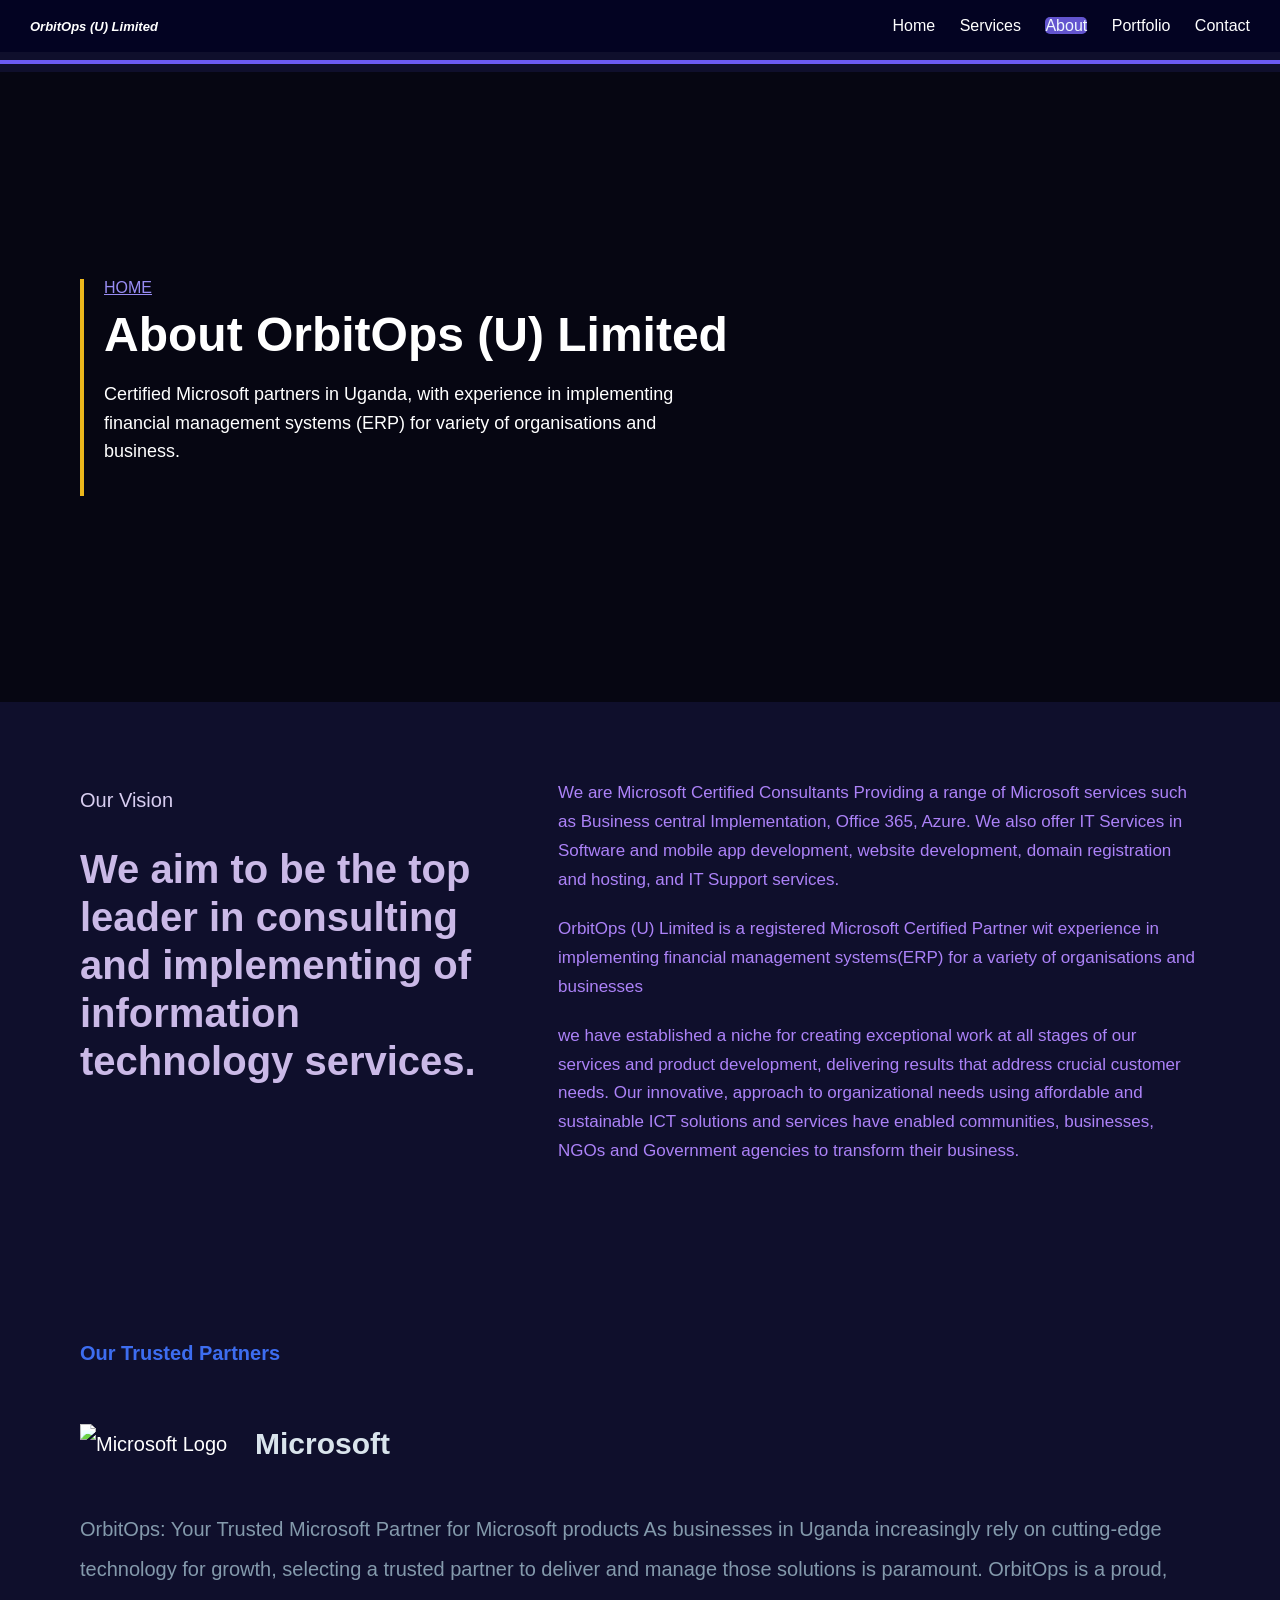
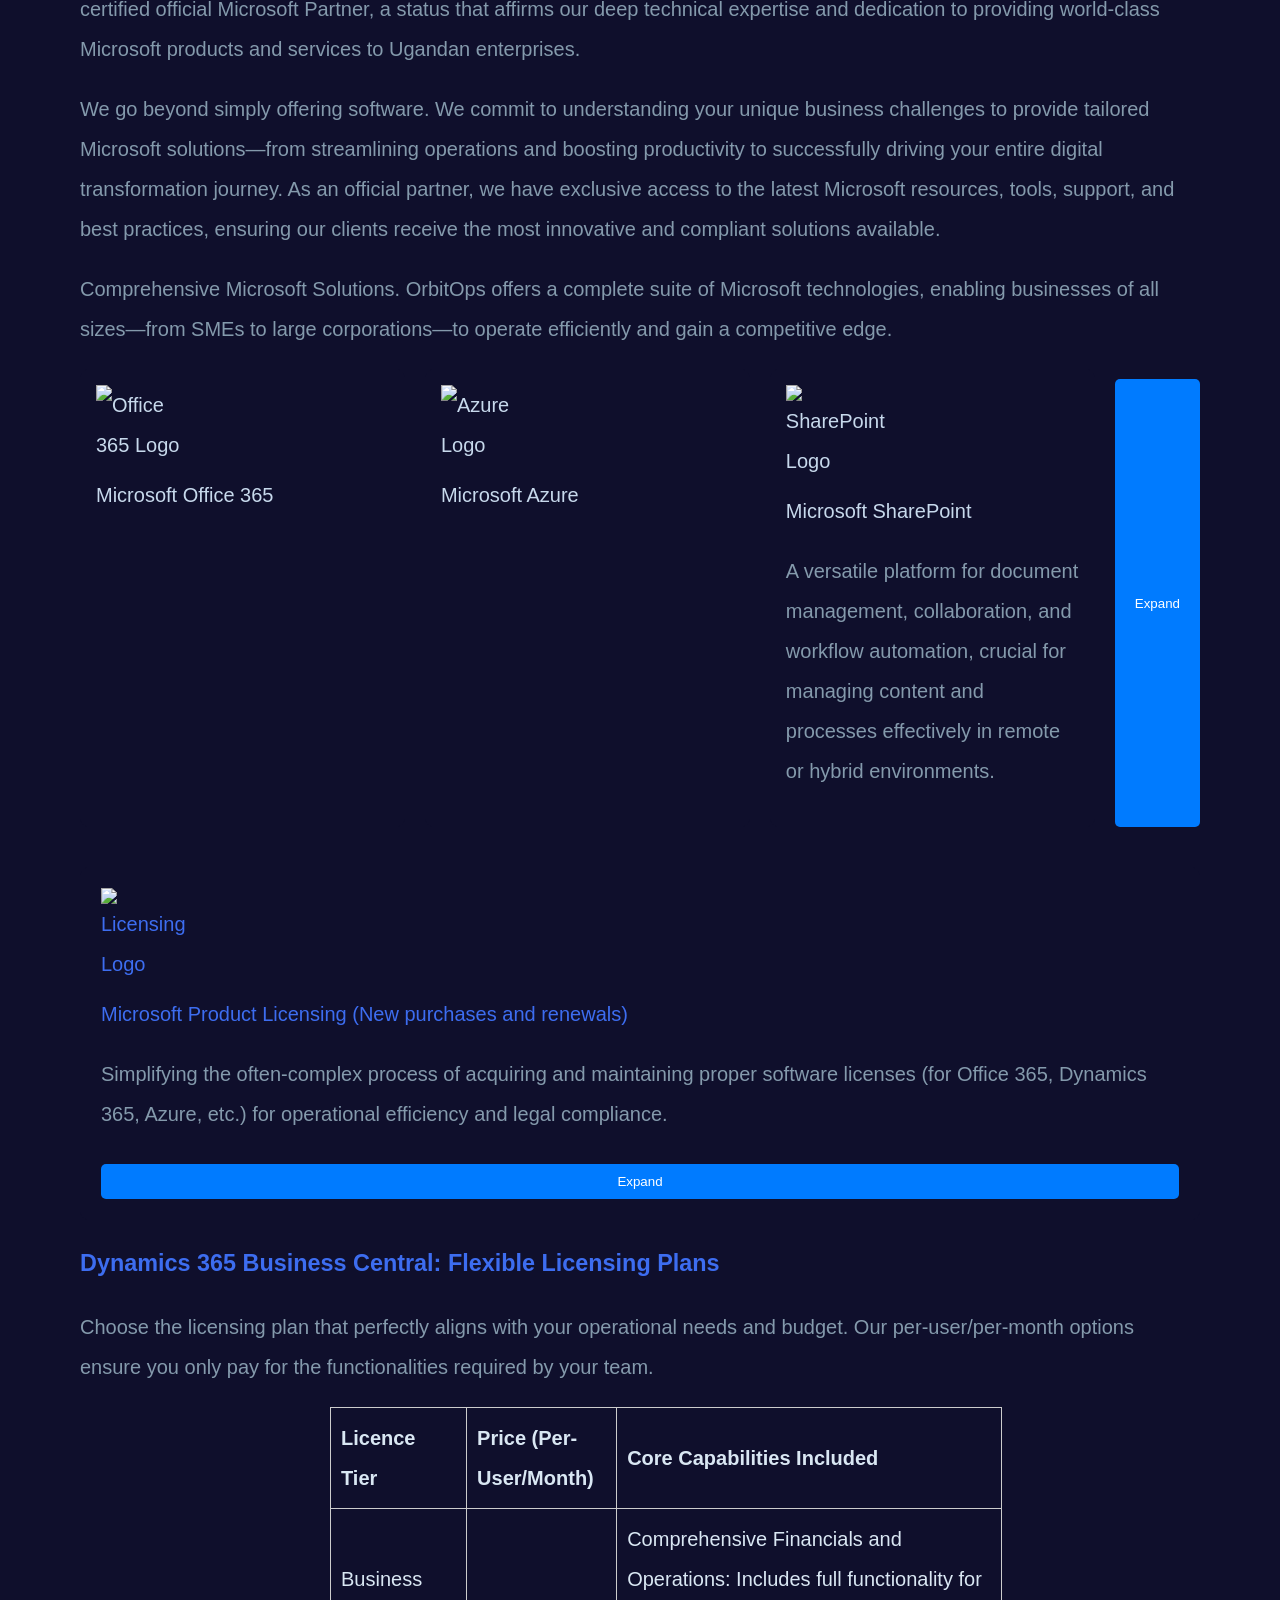
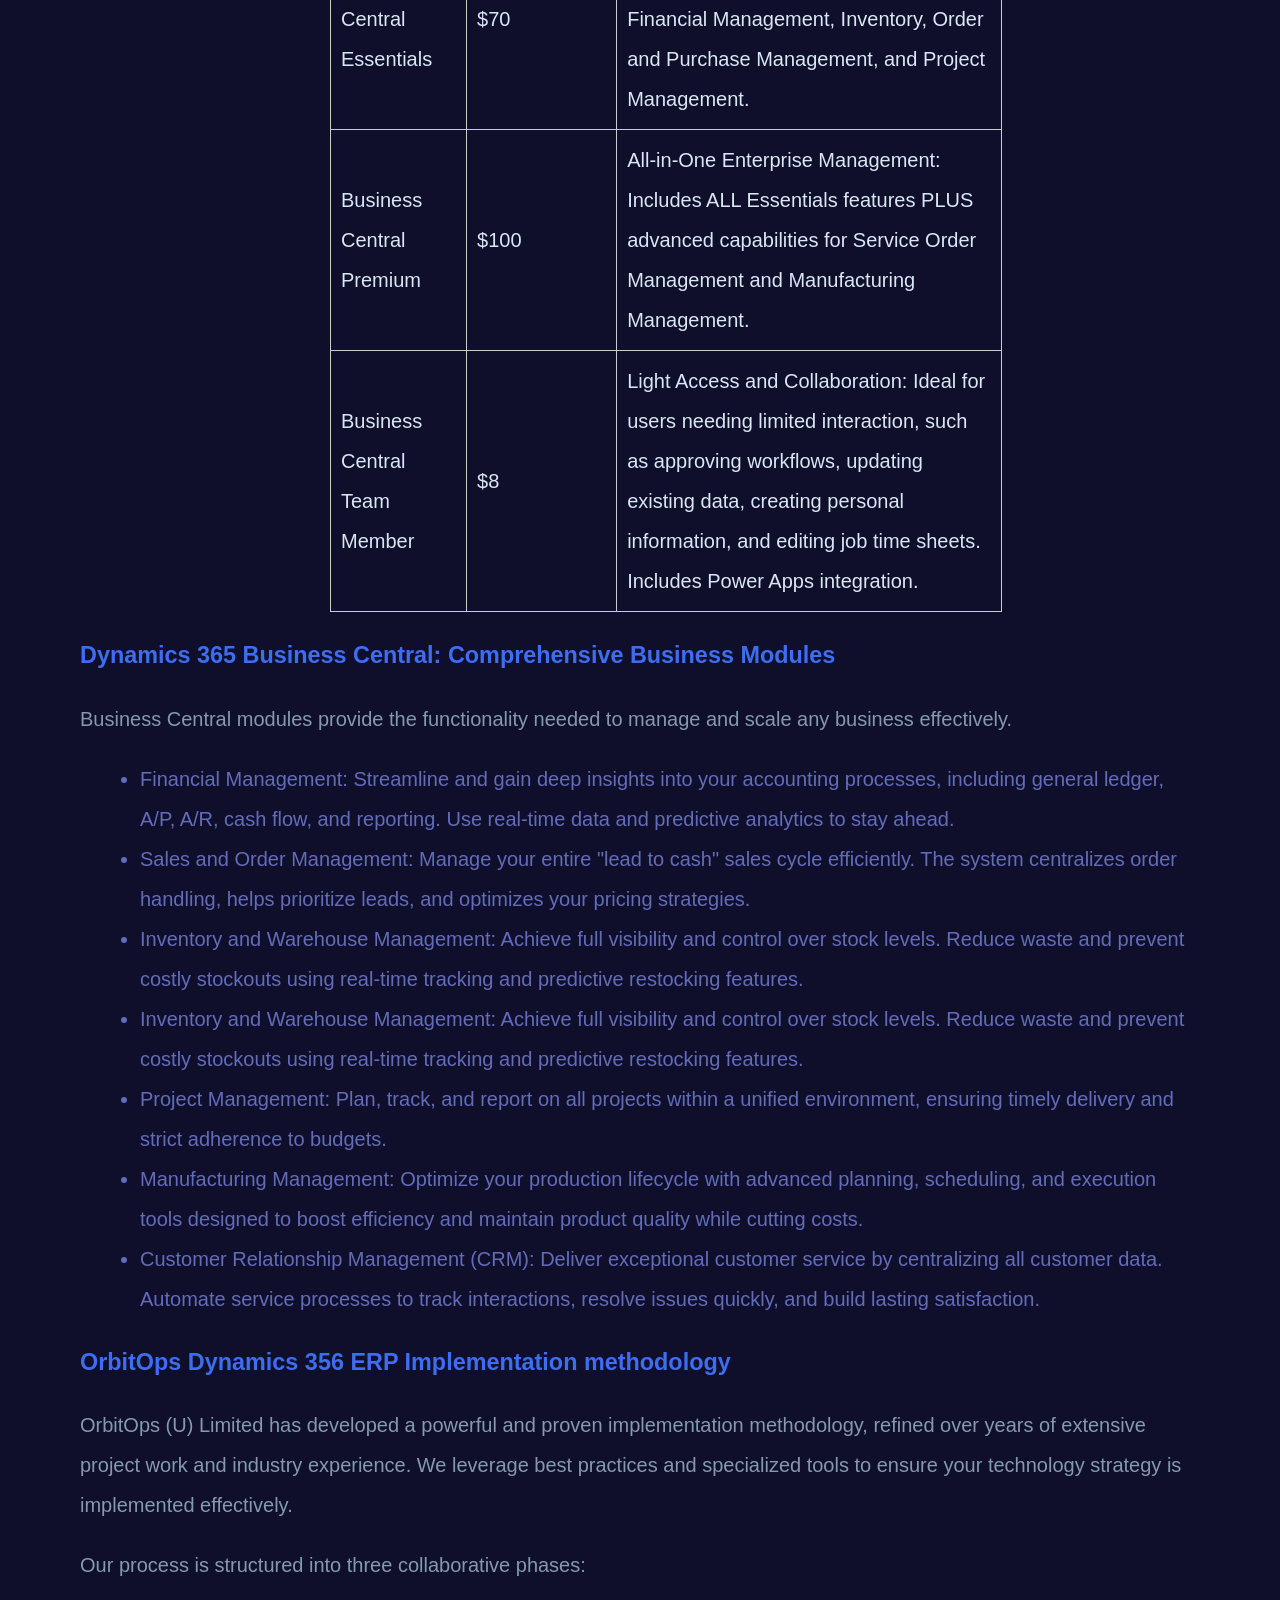
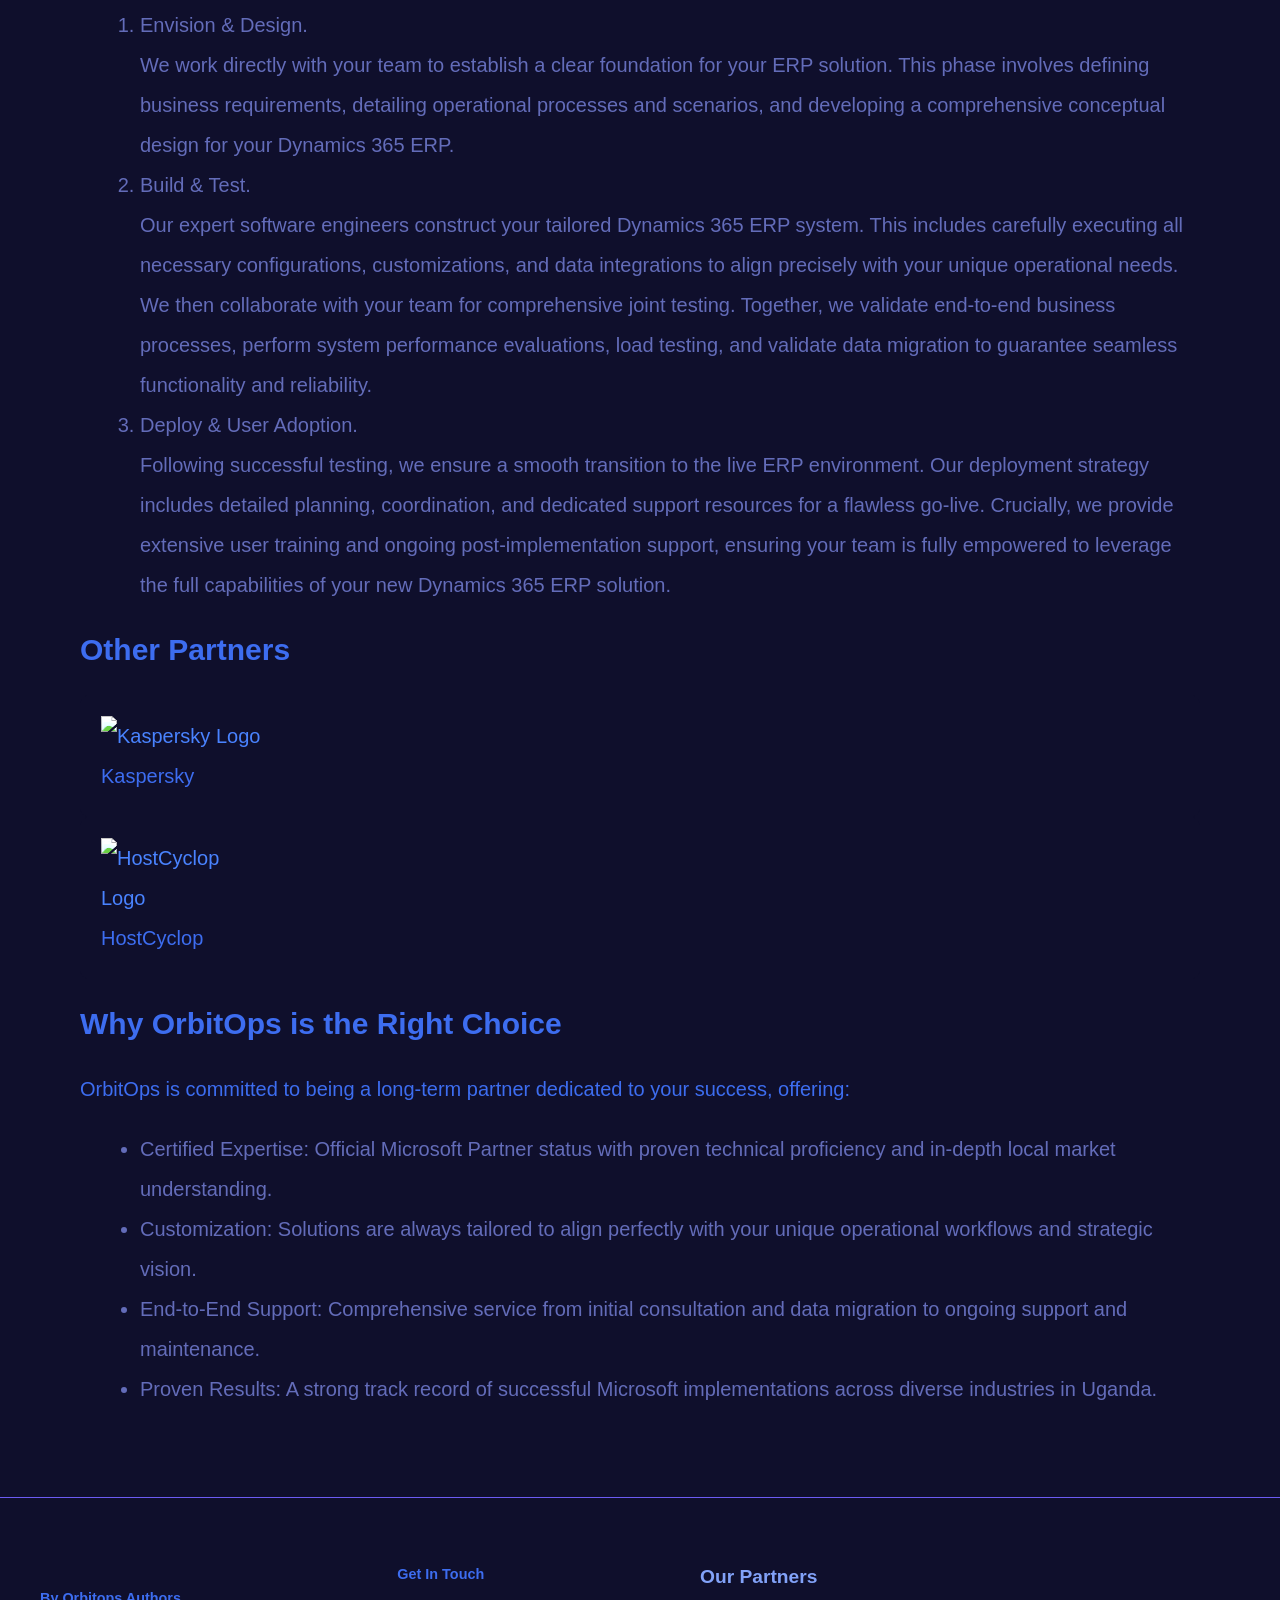
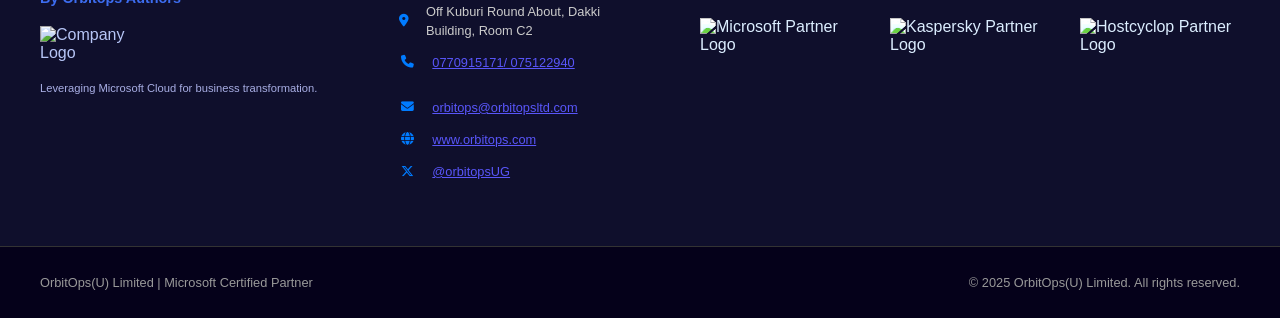
==== about.html @ ee674698 "Add files via upload" ====
<!DOCTYPE html>
<html lang="en">
<head>
    <meta charset="UTF-8">
    <meta name="viewpoint" content="width=device-width, initial-scale=1.0">
    <title>
        About
    </title>
    <link rel="stylesheet" href="style.css">
    <link rel="stylesheet" href="https://cdnjs.cloudflare.com/ajax/libs/font-awesome/6.5.1/css/all.min.css">
</head>
<body>
    <header class="main-header">
        <div class="header-left">
    <h1><i>OrbitOps (U) Limited</i>
        </div>
        <nav class="header-right">
            <a href="index.html">Home</a>
            <a href="services.html">Services</a>
            <a href="about.html" class="active">About</a>
            <a href="portfolio.html">Portfolio</a>
            <a href="contact.html">Contact</a>
        </nav>
    </h1>
    </header>
    <hr>
    <section class="hero-about">
    <div class="hero-content">
        <a href="index.html" class="about-link">HOME</a>
        <h1>About OrbitOps (U) Limited</h1>
        <p>
           Certified Microsoft partners in Uganda, with experience in implementing financial management systems (ERP) for variety of organisations and business.
        </p>
    </div>
</section>
<section class="vision-section">
    <div class="vision-left">
        <h4 class="small-title">Our Vision</h4>
        <h2 class="big-text">We aim to be the top leader in consulting and implementing of information technology services.</h2>
    </div>

    <div class="vision-right">
        <p>
            We are Microsoft Certified Consultants Providing a range of Microsoft services 
            such as Business central Implementation, Office 365, Azure. We also offer IT Services 
            in Software and mobile app development, website development, domain registration and hosting, 
            and IT Support services. 
        </p>
        <p>
             OrbitOps (U) Limited is a registered Microsoft Certified Partner wit experience in implementing 
             financial management systems(ERP) for a variety of organisations and businesses
        </p>

        <p>
            we have established a niche for creating exceptional work at all stages of our services and product
             development, delivering results that address crucial customer needs. Our innovative, approach to 
             organizational needs using affordable and sustainable ICT solutions and services have enabled 
             communities, businesses, NGOs and Government agencies to transform their business.
        </p>
    </div>
</section>

<main>
    <h4>Our Trusted Partners</h4>

  <section id="microsoft-partner">
    <div class="partner-header">
      <img src="images/partner.png" alt="Microsoft Logo" class="partner-logo">
      <h2>Microsoft</h2>
    </div>
    <p>OrbitOps: Your Trusted Microsoft Partner for Microsoft products
As businesses in Uganda increasingly rely on cutting-edge technology for growth, 
selecting a trusted partner to deliver and manage those solutions is paramount. OrbitOps is a proud, 
certified official Microsoft Partner, a status that affirms our deep technical expertise and dedication to 
providing world-class Microsoft products and services to Ugandan enterprises.
</p>
<p>We go beyond simply offering software. We commit to understanding your unique business challenges to provide 
    tailored Microsoft solutions—from streamlining operations and boosting productivity to successfully driving 
    your entire digital transformation journey. As an official partner, we have exclusive access to the latest Microsoft 
    resources, tools, support, and best practices, ensuring our clients receive the most innovative and compliant 
    solutions available.
</p>
    <p>Comprehensive Microsoft Solutions.
OrbitOps offers a complete suite of Microsoft technologies, enabling businesses of all sizes—from SMEs to 
large corporations—to operate efficiently and gain a competitive edge.
</p>

    <div class="child-partners">
      <div class="child-partner">
        <img src="images/ms365.jpg" alt="Office 365 Logo" class="child-logo">
        <div class="except"></div>
        Microsoft Office 365
      </div>
      <div class="child-partner">
        <img src="images/aazur.png" alt="Azure Logo" class="child-logo">
        Microsoft Azure
      </div>
      <div class="child-partner">
        <img src="images/ssp.jpg" alt="SharePoint Logo" class="child-logo">
        Microsoft SharePoint
        <p>A versatile platform for document management, collaboration, and workflow automation, crucial for 
            managing content and processes effectively in remote or hybrid environments.
</p>
</div>
<button class="toggle-details" aria-expanded="false">Expand</button>
<div class="full-details-hidden">
<ul>
    <li>OrbitOps' Expertise: We specialize in SharePoint Setup and Customization for robust intranets, 
        document libraries, and project management portals. We implement Document Management and Security with 
        proper version control and permission settings. We also develop Workflow Automation using Power Automate to streamline approvals and repetitive tasks.
</li>
<li>Core Advantages: Enhanced Collaboration, seamless Integration with Office 365, a customisable Intranet Portal for 
    company communications, and Robust Security features.
</li>
</ul>
</div>
      </div>
      <div class="child-partner">
        <img src="images/licen.webp" alt="Licensing Logo" class="child-logo">
        <div class="except">
        Microsoft Product Licensing (New purchases and renewals)
        <p>Simplifying the often-complex process of acquiring and maintaining proper software licenses 
            (for Office 365, Dynamics 365, Azure, etc.) for operational efficiency and legal compliance.
</p>
</div>
<button class="toggle-details" aria-expanded="false">Expand</button>
<div class="full-details-hidden">
<ul>
    <li>OrbitOps' Service: We guide New License Acquisition by recommending the most suitable, cost-effective models 
        (cloud, on-premises, or hybrid). We manage proactive License Renewals to ensure continuous access to updates 
        and support. Crucially, we provide Compliance Management to ensure your usage meets Microsoft's regulations, 
        reducing the risk of penalties.
</li>
<li>Core Advantages: Cost Efficiency through optimised licensing models, Guaranteed Access to the Latest Features, 
    and Flexible Licensing Options that scale with your business growth.
</li>
</ul>
      </div>
    </div>
    </div>

    <h3>Dynamics 365 Business Central: Flexible Licensing Plans</h3>
    <p>Choose the licensing plan that perfectly aligns with your operational needs and budget. 
        Our per-user/per-month options ensure you only pay for the functionalities required by your team.
</p>
    <table>
      <thead>
        <tr>
          <th>Licence Tier</th>
          <th>Price (Per-User/Month)</th>
          <th>Core Capabilities Included</th>
        </tr>
      </thead>
      <tbody>
        <tr>
          <td>Business Central Essentials</td>
          <td>$70</td>
          <td>Comprehensive Financials and Operations: Includes full functionality for Financial Management, 
            Inventory, Order and Purchase Management, and Project Management.
        </td>
        </tr>
        <tr>
          <td>Business Central Premium</td>
          <td>$100</td>
          <td>All-in-One Enterprise Management: Includes ALL Essentials features 
            PLUS advanced capabilities for Service Order Management and Manufacturing Management.
        </td>
        </tr>
        <tr>
          <td>Business Central Team Member</td>
          <td>$8</td>
          <td>Light Access and Collaboration: Ideal for users needing limited interaction, such as approving workflows, 
            updating existing data, creating personal information, and editing job time sheets. Includes Power Apps 
            integration.
        </td>
        </tr>
       
      </tbody>
    </table>

    <h3>Dynamics 365 Business Central: Comprehensive Business Modules</h3>
    <p>Business Central modules provide the functionality needed to manage and scale any business effectively.</p>
    <ul>
        <li>Financial Management: Streamline and gain deep insights into your accounting processes, 
            including general ledger, A/P, A/R, cash flow, and reporting. Use real-time data and predictive 
            analytics to stay ahead.
</li>
<li>Sales and Order Management: Manage your entire "lead to cash" sales cycle efficiently. 
    The system centralizes order handling, helps prioritize leads, and optimizes your pricing strategies.
</li>
<li>Inventory and Warehouse Management: Achieve full visibility and control over stock levels. Reduce waste 
    and prevent costly stockouts using real-time tracking and predictive restocking features.
</li>
<li>Inventory and Warehouse Management: Achieve full visibility and control over stock levels. Reduce waste and 
    prevent costly stockouts using real-time tracking and predictive restocking features.
</li>
<li>Project Management: Plan, track, and report on all projects within a unified environment, ensuring timely delivery 
    and strict adherence to budgets.
</li>
<li>Manufacturing Management: Optimize your production lifecycle with advanced planning, scheduling, and execution tools 
    designed to boost efficiency and maintain product quality while cutting costs.
</li>
<li>Customer Relationship Management (CRM): Deliver exceptional customer service by centralizing all customer data. 
    Automate service processes to track interactions, resolve issues quickly, and build lasting satisfaction.
</li>
    </ul>

    <h3>OrbitOps Dynamics 356 ERP Implementation methodology</h3>
    <p>OrbitOps (U) Limited has developed a powerful and proven implementation methodology, 
        refined over years of extensive project work and industry experience. We leverage best practices 
        and specialized tools to ensure your technology strategy is implemented effectively.
</p>
<p>Our process is structured into three collaborative phases:
</p>
    <ol>
        <li>Envision & Design.<br>
We work directly with your team to establish a clear foundation for your ERP solution. This phase involves defining business requirements, detailing operational processes and scenarios, and developing a comprehensive conceptual design for your Dynamics 365 ERP.
</li>
<li>Build & Test.<br>
Our expert software engineers construct your tailored Dynamics 365 ERP system. This includes carefully executing all necessary configurations, customizations, and data integrations to align precisely with your unique operational needs.
We then collaborate with your team for comprehensive joint testing. Together, we validate end-to-end business processes, perform system performance evaluations, load testing, and validate data migration to guarantee seamless functionality and reliability.
</li>
<li>Deploy & User Adoption.<br>
Following successful testing, we ensure a smooth transition to the live ERP environment. Our deployment strategy 
includes detailed planning, coordination, and dedicated support resources for a flawless go-live.
Crucially, we provide extensive user training and ongoing post-implementation support, ensuring your team is fully 
empowered to leverage the full capabilities of your new Dynamics 365 ERP solution.
</li>
    </ol>
  </section>

  <section id="other-partners">
    <h2>Other Partners</h2>
    <div class="child-partner">
      <img src="images/kasp.jpeg" alt="Kaspersky Logo" class="partner-logo">
      Kaspersky
    </div>
    <div class="child-partner">
      <img src="images/hostcyclop.png" alt="HostCyclop Logo" class="partner-logo">
      HostCyclop
    </div>
  </section>

  
  <section id="why-us">
    <h2>Why OrbitOps is the Right Choice</h2>
    <p>OrbitOps is committed to being a long-term partner dedicated to your success, offering:
</p>
    <ul>
        <li>Certified Expertise: Official Microsoft Partner status with proven technical proficiency and in-depth 
            local market understanding.
</li>
<li>Customization: Solutions are always tailored to align perfectly with your unique operational workflows and strategic 
    vision.
</li>
<li>End-to-End Support: Comprehensive service from initial consultation and data migration to ongoing support 
    and maintenance.
</li>
<li>Proven Results: A strong track record of successful Microsoft implementations across diverse industries in Uganda.
</li>
  </ul>
  </section>
</main>
<hr class="footer-hr">
<footer class="home-page-footer">
    <div class="footer-top-content">
        <div class="footer-col-group">
            <div class="footer-branding">
                <h5>By Orbitops Authors</h5>
                <div class="logo-placeholder">
                    <img src="images/nlogo.PNG" alt="Company Logo" class="footer-logo">
                </div>
                <p class="company-tagline">Leveraging Microsoft Cloud for business transformation.</p>
            </div>

            <div class="footer-contact-info">
                <h6>Get In Touch</h6>
                <p>
                    <i class="fas fa-map-marker-alt"></i>Off Kuburi Round About, Dakki Building, Room C2
                </p>
                <p>
                    <i class="fas fa-phone"></i> <a href="tel:+256">0770915171/ 075122940</a> </p>
                <p>
                <p>
                    <i class="fas fa-envelope"></i> <a href="mailto:info@yourcompany.com">orbitops@orbitopsltd.com</a>
                </p>
                <p>
                    <i class="fas fa-globe"></i> <a href="https://www.yourcompany.com">www.orbitops.com</a>
                </p>
                <p>
                    <i class="fab fa-x-twitter"></i> <a href="https://x.com/YourCompanyIT">@orbitopsUG</a>
                </p>
            </div>
        </div>
        
        <div class="footer-col-partners">
            <h6>Our Partners</h6>
            <div class="partner-logos">
                <img src="images/partner.png" alt="Microsoft Partner Logo" class="partner-logo">
                <img src="images/kasp.jpeg" alt="Kaspersky Partner Logo" class="partner-logo">
                <img src="images/hostcyclop.png" alt="Hostcyclop Partner Logo" class="partner-logo">
            </div>
        </div>

    </div>
    
    <div class="footer-bottom-bar">
        <p>OrbitOps(U) Limited | Microsoft Certified Partner</p>
        <p>&copy; 2025 OrbitOps(U) Limited. All rights reserved.</p>
    </div>
</footer>

     <script src="script.js"></script>
</body>
</html>
---- style.css ----
body {
  font-family: 'Poppins', sans-serif;
  margin: 0;
  background: #0f0f2c;
  color: #2e2d2d;
}

header {
  background: #030322;
  color: white;
  padding: 10px 30px;
  display: flex;
  justify-content: space-between;
  align-items: center;
}
h1 {
    font-size: small;
}

nav a {
  color: white;
  margin-left: 20px;
  text-decoration: none;
  font-weight: 200;
  font-size: medium;
  font-family: Arial, sans-serif;
}
nav a.active {
    background-color: #6355cf;
    color: aliceblue;
    border-radius: 5px;
}

hr {
    height: 4px;
    background-color: #6c5bf3;
    border: none;
}

nav a:hover {
    text-decoration: underline;

}
#hero {
    position: relative;
    background-image: url(images/buz5.jpg);
    background-size: cover;
    background-position: center;
    height: 80vh;
    display: flex;
    align-items: center;
    justify-content: left;
    color: white;
    padding-left: 80px;
}
#hero ::before {
    content: '';
    position: absolute;
    top: 0; left: 0;
    width: 100%; height: 100%;
    background: rgba(red, green, blue, alpha);
    z-index: 0;
}
.hero-content {
    position: relative;
    z-index: 1;
    max-width: 600px;
}
.hero-content h2 {
    font-size: 3em;
    margin-bottom: 20px;
}

.hero-content p {
    font-size: 1.2em;
    margin-bottom: 30px;
}
.hero-buttons {
    display: flex;
    gap: 15px;
    z-index: 2;
}
.btn-primary, .btn-secondary {
  text-decoration: none;
  padding: 10px 20px;
  background-color: #2b1ba1;
  color: whitesmoke;
  border-radius: 4px;
  font-weight: bold;
  white-space: nowrap;
  transition: 0.3s;
  border: none;
  cursor: pointer;
  position: relative;
  z-index: 2;
}

.btn-primary:hover,
.btn-secondary:hover {
  background-color: #6355cf;
}


.updates {
    color: rgb(181, 162, 231);
    padding: 30px 80px;
    display: flex;
    justify-content: space-between;
    align-items: center;
}
.update-content h3{
    font-size: 1.5em;
    margin-top: 0;
    margin-bottom: 5px;
    font-weight: 600;
}
.update-content p{
    font-size: 1em;
    opacity: 0.8;
    margin-bottom: 0;
}
.btn-services {
    text-decoration: none;
    padding: 10px 20px;
    background-color: #2b1ba1;
    color: whitesmoke;
    border-radius: 4px;
    font-weight: bold;
    white-space: nowrap;
    transition: 0.3s;
}
.btn-services:hover {
    background-color: #6355cf;

}
.features {
    background-color: #030322;
    padding: 60px 80px;
}
.features-header {
    max-width: 1200px;
    margin: 0 auto;
}
.features-label {
    color: #9d93ee;
    font-size: 2.0em;
    font-weight: 600;
    margin-bottom: 5px;
}
.section-heading {
    font-size: 1.5em;
    color: #9d93ee;
    margin-top: 0;
    margin-bottom: 40px;
}
.card-container-bc {
    display: flex;
    gap: 30px;
}
.bc-card {
    flex: 1;
    background-color: #8f82f1;
    border-radius: 8px;
    box-shadow: 0 4px 12px rgba(0, 0, 0, 0.08);
    overflow: hidden;
    text-align: left;
    display: flex;
    flex-direction: column;
}
.card-image-wrapper {
    max-height: 200px;
    overflow: hidden;
    border-top-left-radius: 8px;
    border-bottom-right-radius: 8px;
}
.card-image {
    width: 100%;
    object-fit: cover;
    transition: 0.3s;
    display: block;
}
.bc-card:hover .card-image {
    transform: scale(1.05);
}
.card-body {
    padding: 20px 25px;
    flex-grow: 1;
    display: flex;
    flex-direction: column;

}
.card-body p {
    color: #030322;
    font-size: 0.8em;
    line-height: 1.5;
    flex-grow: 1;
    align-items: flex-start;
}
.bc-link {
    color: #3f0b92;
    text-decoration: none;
    font-weight: bold;
    margin-top: 15px;
    display: flex;
    align-items: center;
    transform: scale(1.05);
}

.arrow-icon {
    color: #3f0b92;
    font-size: 0.9em;
    margin-right: 5px;
    transform: scale(1.05);
}
.section-divider {
    border: none;
    border-top: 1px solid #5e6af7;
    max-width: 1200px;
    margin: 60px auto; 
    height: auto;
}
.services-and-banner {
    background-color: none;
    padding: 60px 40px; 
    max-width: 1200px;
    margin: 0 auto;
    display: flex;
    align-items: flex-start; 
    gap: 30px; 
    flex: 2;
}
.servban-content {
    flex: 3; 
    color: #83b7f3; 
}
.servban-heading {
    font-size: 2.5em;
    color: #c2daf3; 
    margin-top: 0;
    margin-bottom: 20px;
    text-align: left;
}
.servban-intro {
    font-size: 1.1em;
    line-height: 1.6;
    margin-bottom: 30px;
}
.servban-list {
    list-style: none;
    padding: 0;
    margin: 0;
}
.servban-list li {
    font-size: 1.05em;
    line-height: 1.8;
    margin-bottom: 15px;
    display: flex; 
    align-items: flex-start;
    color: #c4dbf5;
}
.servban-icon {
    font-size: 0.5em;
    color: #4aacee; 
    margin-right: 15px; 
    flex-shrink: 0; 
}
.servban-list strong {
    color: #d5dfe9; 
}
.servban-banner {
    flex: 2; 
    display: flex;
    justify-content: left;
    align-items: center;
    padding-top: 170px;
}

.servban-banner .banner-image {
    max-width: 100%;
    height: auto; 
    display: block;
}
.feature-grid-section {
    padding: 80px 40px; 
    text-align: center; 
}
.feature-grid-container {
    max-width: 1200px;
    margin: 0 auto;
}
.grid-heading {
    font-size: 2.5em;
    color: #93c3f7;
    margin-bottom: 10px;
}
.grid-subheading {
    font-size: 1.2em;
    color: #6c757d;
    margin-bottom: 50px;
}
.feature-grid-container {
    display: grid;
    grid-template-columns: 1fr 1fr;
    gap: 50px; 
    align-items: start; 
}
.feature-item {
    padding: 30px;
    border-radius: 8px;
    transition: transform 0.3s, box-shadow 0.3s;
    text-align: left; 
}
.feature-item:hover {
    transform: translateY(-5px); 
    box-shadow: 0 10px 20px rgba(0, 0, 0, 0.1); 
}
.grid-icon {
    font-size: 2.5em; 
    color: #007bff;
    margin-bottom: 15px;
    display: block;
    width: 100%; 
}
.feature-item .title {
    font-size: 1.2em;
    color: #9fc9f7;
    margin-top: 0;
    margin-bottom: 10px;
}

.feature-item p {
    color: #687c91;
    font-size: 1em;
    line-height: 1.5;
}
.footer-hr {
    height: 1px;
}
.home-page-footer {
    color: #b7c6f7; 
}
.footer-top-content {
    max-width: 1200px; 
    margin: 0 auto; 
    padding: 60px 40px; 
    display: flex; 
    justify-content: space-between; 
    align-items: flex-start;
    gap: 80px;
}
.footer-col-group {
    flex: 3;
    display: flex; 
    align-items: flex-start; 
    gap: 80px; 
}
.footer-logo {
    max-width: 100px;
    height: auto; 
    display: block;
    margin-bottom: 20px;
}

.footer-branding h5 {
    font-size: 0.9em; 
    color: #3d6df0; 
    margin-bottom: 20px;
}
.company-tagline {
    font-size: 0.7em;
    color: #a8aee4;
    margin-top: 10px;
}
.footer-contact-info {
    flex: 2;
    padding: 0;
}
.footer-contact-info h6 {
    color: #3d6df0;
    margin-bottom: 20px;
    font-size: 0.9em;
    margin-top: 0px;
}
.footer-contact-info p {
    display: flex; 
    align-items: center; 
    font-size: 0.8em;
    line-height: 1.5;
    color: #ccc;
    margin-bottom: 5px;
}
.footer-contact-info a {
    color: #5956fa;
    text-decoration: underline; 
    transition: color 0.3s;
}
.footer-contact-info a:hover {
    color: #78dcf5; 
}
.footer-contact-info i {
    margin-right: 15px; 
    color: #007bff; 
    width: 20px; 
    text-align: center;
}
.footer-col-partners {
    flex: 2;
    padding-left: 0px;
}
.footer-col-partners h6 {
    color: rgb(130, 162, 248); 
    font-size: 1.2em;
    margin-top: 0;
    margin-bottom: 30px;
}
.partner-logos {
    display: flex; 
    gap: 30px; 
    align-items: center;
}
.partner-logo {
    height: 50px;
    width: auto;
    filter: brightness(1.2); 
}
.footer-bottom-bar {
    border-top: 1px solid #333;
    background-color: #05011a; 
    padding: 15px 40px;
    font-size: 0.8em;
    color: #999;
    display: flex; 
    justify-content: space-between;
    max-width: 1200px;
    margin: 0 auto;
}
.services-section {
    display: flex;
    align-items: left;
    justify-content: center;
    gap: 200px;
    padding: 60px 40px;

}
.services-orbit {
  font-family: "Poppins", sans-serif;
  display: flex;
  justify-content: center;
  align-items: center;
  height: 100vh;
  position: relative;
  width: 400px;
  height: 400px;
}
.orbit-center {
  position: absolute;
  top: 50%;
  left: 50%;
  transform: translate(-50%, -50%);
  text-align: center;
  z-index: 10;
  padding: 40px 40px;

}

.orbit-container {
  width: 100%;
  height: 100%;
  position: absolute;
  border-radius: 50%;
  animation: rotate 5s linear;
  }

.orbit-item {
  position: absolute;
  top: 50%;
  left: 50%;
  transform-origin: 0 -160px;
  text-align: center;
}

.orbit-item i {
  font-size: 40px;
  color: #0078d7;
}

.orbit-item span {
  display: block;
  font-size: 9px;
  margin-top: 6px;
  color: #b7d6fa;
}

.orbit-item:nth-child(1) { transform: rotate(0deg) translateX(160px) rotate(0deg); }
.orbit-item:nth-child(2) { transform: rotate(45deg) translateX(160px) rotate(-45deg); }
.orbit-item:nth-child(3) { transform: rotate(90deg) translateX(160px) rotate(-90deg); }
.orbit-item:nth-child(4) { transform: rotate(135deg) translateX(160px) rotate(-135deg); }
.orbit-item:nth-child(5) { transform: rotate(180deg) translateX(160px) rotate(-180deg); }
.orbit-item:nth-child(6) { transform: rotate(225deg) translateX(160px) rotate(-225deg); }
.orbit-item:nth-child(7) { transform: rotate(270deg) translateX(160px) rotate(-270deg); }
.orbit-item:nth-child(8) { transform: rotate(315deg) translateX(160px) rotate(-315deg); }

@keyframes rotate {
  from { transform: rotate(0deg); }
  to { transform: rotate(360deg); }
}

.orbit-container.paused {
  animation-play-state: paused;
}
.services-hello {
    flex: 1;
    max-width: 450px;
    padding-right: 0px;
}
.services-hello h2 {
    font-size: 30px;
    margin-bottom: 18px;
    color: #138cf0;
}
.services-hello p {
    margin-bottom: 18px;
    line-height: 30px;
    font-size: 15px;
    color: #81bae9;
}
.services-hello p strong {
    margin-bottom: 20px;
    font-size: 40px;
    color: #3f22c0;
    text-align: center;
}
html {
  scroll-behavior: smooth;
}
.services-grid-container {
  width: 100%;
  max-width: 1200px; 
  margin: 0 auto;
  padding: 20px;
}

.grid-content {
  text-align: left;
  margin-bottom: 50px;
  color: #675d8a;
}

.service-grid {
  display: flex;
  flex-direction: column;
  gap: 50px; 
}
.service-box-right,
.service-box-left {
  max-width: 600px;
  background-color: none; 
  color: #bbabf8;
  padding: 60px;
  border-radius: 10px;
  box-shadow: 0 4px 15px rgba(0, 0, 0, 0.5);
  font-size: 14px;
  font-weight: 100;
  padding-bottom: 50px;
}

.except {
  text-align: left;
}

.service-box-right i,
.service-box-left i {
  font-size: 2.8em;
  color: #007bff; 
  margin-bottom: 10px;
}

.servmage img {
  max-width: 100%;
  height: auto;
  border-radius: 5px;
  margin-bottom: 15px;
}

.except h3 {
  margin-top: 0;
  color: rgb(108, 52, 250);
}
.service-box-right {
  margin-left: auto; 
  margin-right: 0; 
  max-width: 600px; 
  transform: rotate(-4deg); 
  transition: transform 0.3s ease-in-out, box-shadow 0.3s ease-in-out;
}

.service-box-left {
  margin-right: auto;
  margin-left: 0;
  max-width: 600px;
  transform: rotate(2deg); 
  transition: transform 0.3s ease-in-out, box-shadow 0.3s ease-in-out;
}

.full-details-hidden {
  max-height: 0;
  overflow: hidden;
  opacity: 0;
  transition: max-height 0.5s ease-in-out, opacity 0.3s ease-in-out;
}

.full-details-hidden.visible {
  max-height: 2000px; 
  opacity: 1;
  padding-top: 15px; 
}

.toggle-details {
  background: #007bff;
  color: white;
  border: none;
  padding: 10px 20px;
  border-radius: 5px;
  cursor: pointer;
  margin-top: 10px;
  float: left; 
}
.except:after {
  content: "";
  display: table;
  clear: both;
}
.service-box-right:hover,
.service-box-left:hover {
  transform: rotate(0deg) scale(1.02); 
  box-shadow: 0 8px 20px rgba(0, 0, 0, 0.7); 
}
.solutions-section {
  display: flex;
  align-items: flex-start;
  gap: 40px;
  padding: 50px;
  background: none;
  color: #cac3f1;
}

.solutions-heading {
  width: 20%; 
}

.solutions-heading h2 {
  font-size: 2.0rem;
  font-weight: 700;
  margin: 0;
  color: #5292c7;
}

.services-loop {
  width: 80%;
  display: flex;
  flex-direction: column;
  gap: 10px;
  padding: 40px 20px;
  border-radius: 80px;
  background: linear-gradient(145deg, #1a1a3a, #1a1a3a);
  position: relative;
  overflow: hidden;
}

.services-loop::before,
.services-loop::after {
  content: "";
  position: absolute;
  width: 100%;
  height: 120px;
  background: linear-gradient(to bottom, #22467e, transparent);
  border-radius: 80px;
}

.services-loop::before {
  top: -50px;
}

.services-loop::after {
  bottom: -50px;
  transform: rotate(180deg);
}

.service {
  padding: 20px;
  border-radius: 10px;
  background: none;
  text-align: center;
  font-weight: 600;
}
.hero-about {
    position: relative;
    width: 100%;
    height: 70vh;
    background: url('images/part.png') no-repeat center center/cover;
    display: flex;
    align-items: center;
    color: #fff;
}

.hero-about::before {
    content: "";
    position: absolute;
    top: 0;
    left: 0;
    width: 100%;
    height: 100%;
    background: rgba(0,0,0,0.6);
}

.hero-content {
    position: relative;
    max-width: 700px;
    margin-left: 80px;
    padding-left: 20px;
    border-left: 4px solid #ebb71b; 
}


.about-link {
    font-size: 16px;
    text-transform: uppercase;
    opacity: 2.0;
    color: #988cf3;
}

.hero-content h1 {
    font-size: 48px;
    font-weight: 700;
    margin: 10px 0;
}

.hero-content p {
    font-size: 18px;
    line-height: 1.6;
    max-width: 600px;
}
.vision-section {
    display: flex;
    gap: 50px;
    padding: 60px 80px;
    align-items: flex-start;
}

.vision-left {
    width: 40%;
}

.small-title {
    font-size: 20px;
    font-weight: 500;
    margin-bottom: 10px;
    color: #d8cef1;
}

.big-text {
    font-size: 40px;
    line-height: 1.2;
    font-weight: 700;
    color: #cab9e7; /* red like Makerere */
}

.vision-right {
    width: 60%;
}

.vision-right p {
    font-size: 17px;
    line-height: 1.7;
    color: #ac82f8;
    margin-bottom: 20px;
}
main {
  padding: 60px 80px;

  line-height: 2.0em;
}
main, h4 {
    text-align: left;
    font-size: 20px;
    color: #3d6df0;
}

.child-partners {
  display: flex;
  flex-wrap: wrap;
  gap: 20px;
  margin: 20px 0;
}
#microsoft-partner p {
    color: #849aac;
}

.child-partners .child-partner {
  flex: 1 1 200px;
  padding: 15px;
  border: 1px solid #0f0f2c;
  border-radius: 8px;
  background-color: #0f0f2c;
  text-align: left;
  color: #c7d9ec;
}
.child-partners .child-partner p, li {
    color: #636cb9;
}

table {
  width: 60%;
  border-collapse: collapse;
  margin: 20px 250px;
  align-items: right;
}

table, th, td {
  border: 1px solid #ccc;
}

th, td {
  padding: 10px;
  text-align: left;
  color: #d9e7f3;
}

ul, ol {
  margin-left: 20px;
}
.partner-header {
  display: flex;
  align-items: center;
  gap: 15px;
  color: #d9e4ec;
}

.partner-logo {
  width: 160px; 
  height: auto;
}

.child-partners {
  display: flex;
  flex-wrap: wrap;
  gap: 20px;
  
}

.child-partner {
  flex: 1 1 200px;
  padding: 20px;
  border: 1px solid #0f0f2c;
  border-radius: 8px;
  background-color: #0f0f2c;
  display: flex;
  flex-direction: column;
  align-items: left;
  text-align: left;
}

.child-logo {
  width: 100px;
  height: auto;
  margin-bottom: 10px;
}
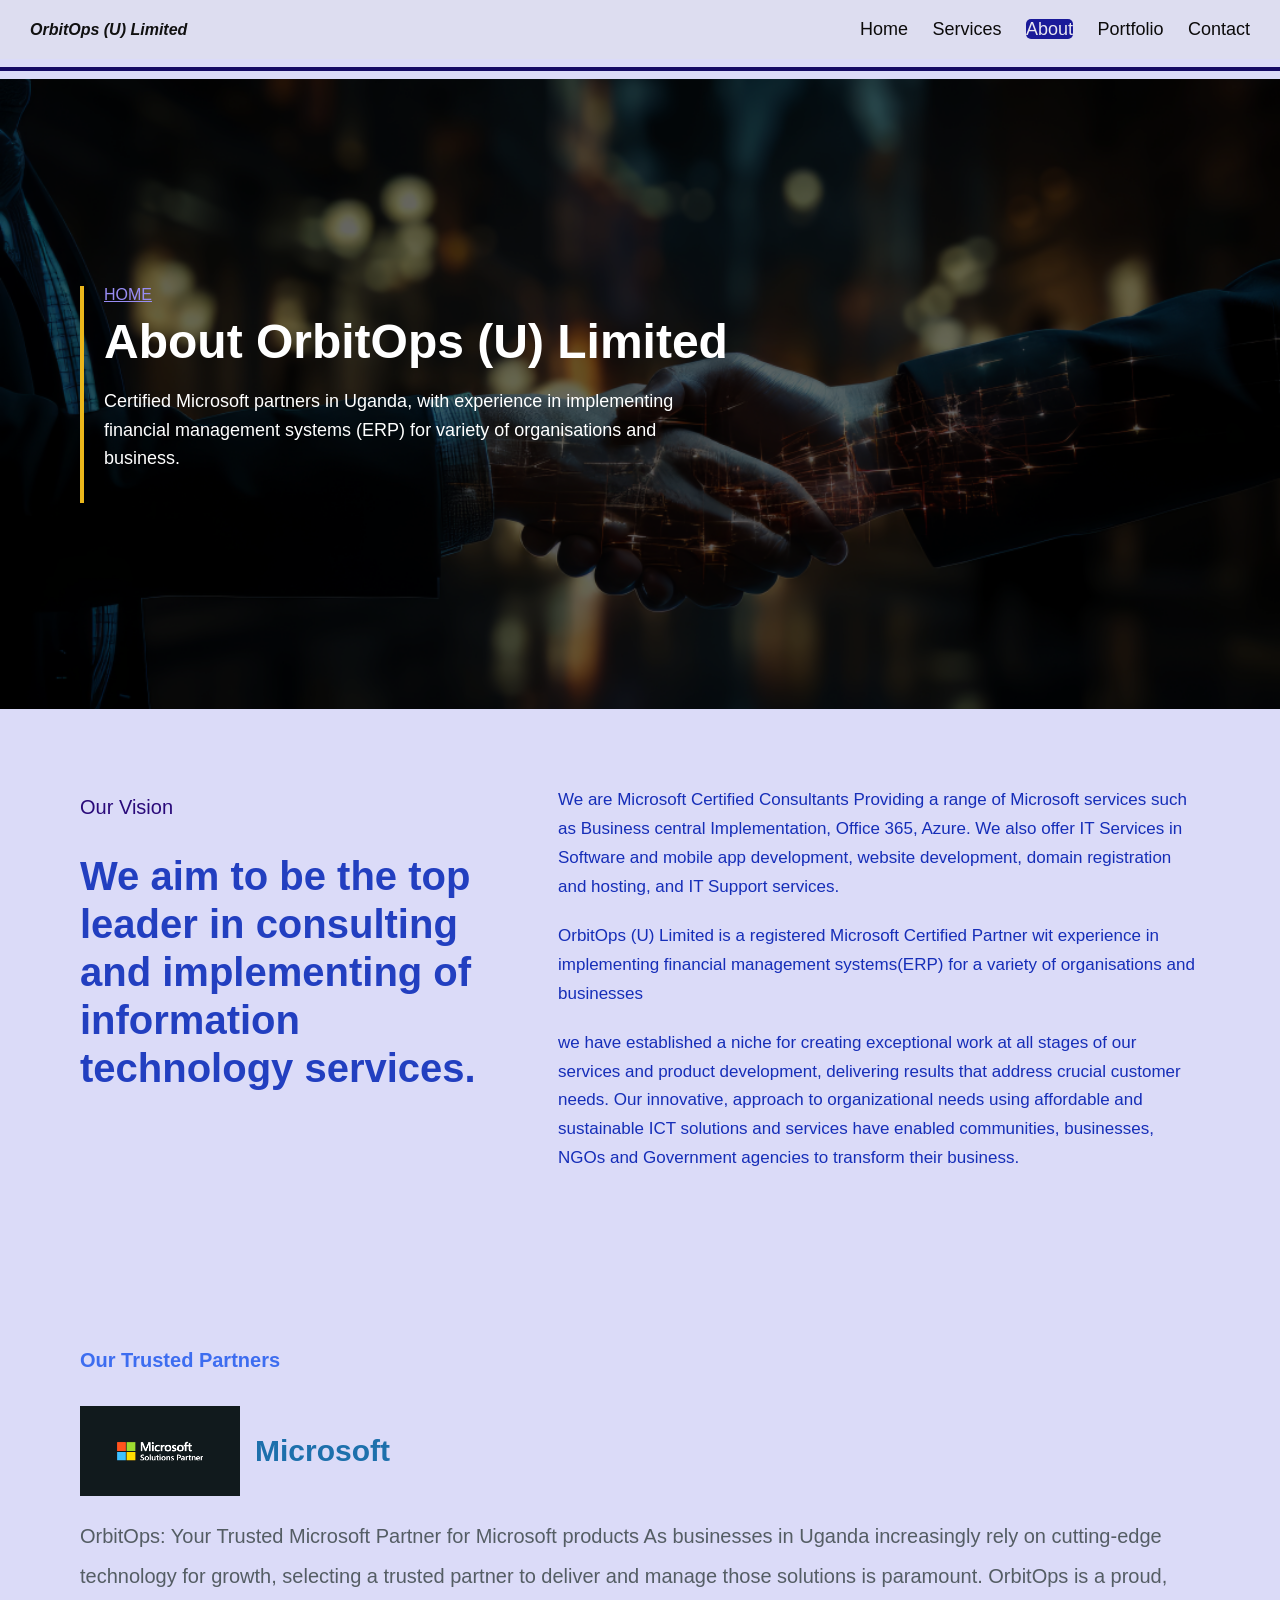
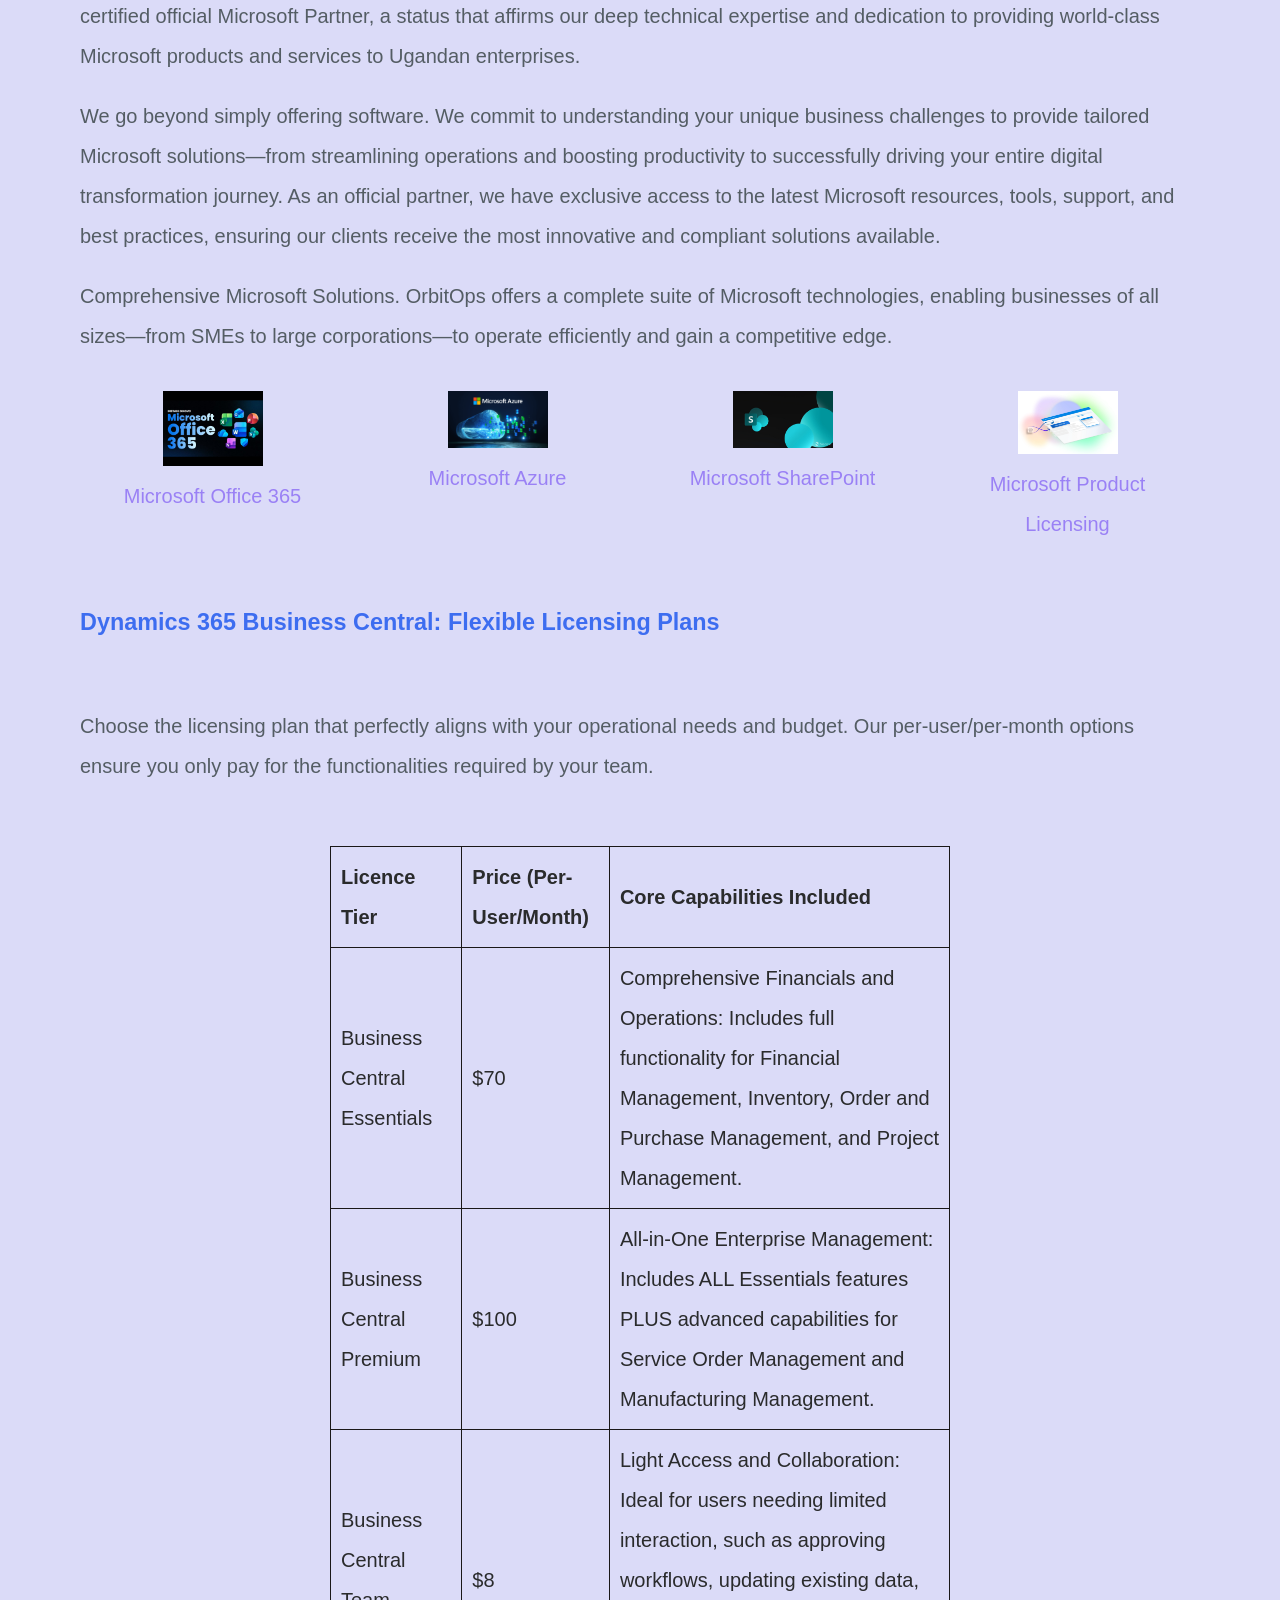
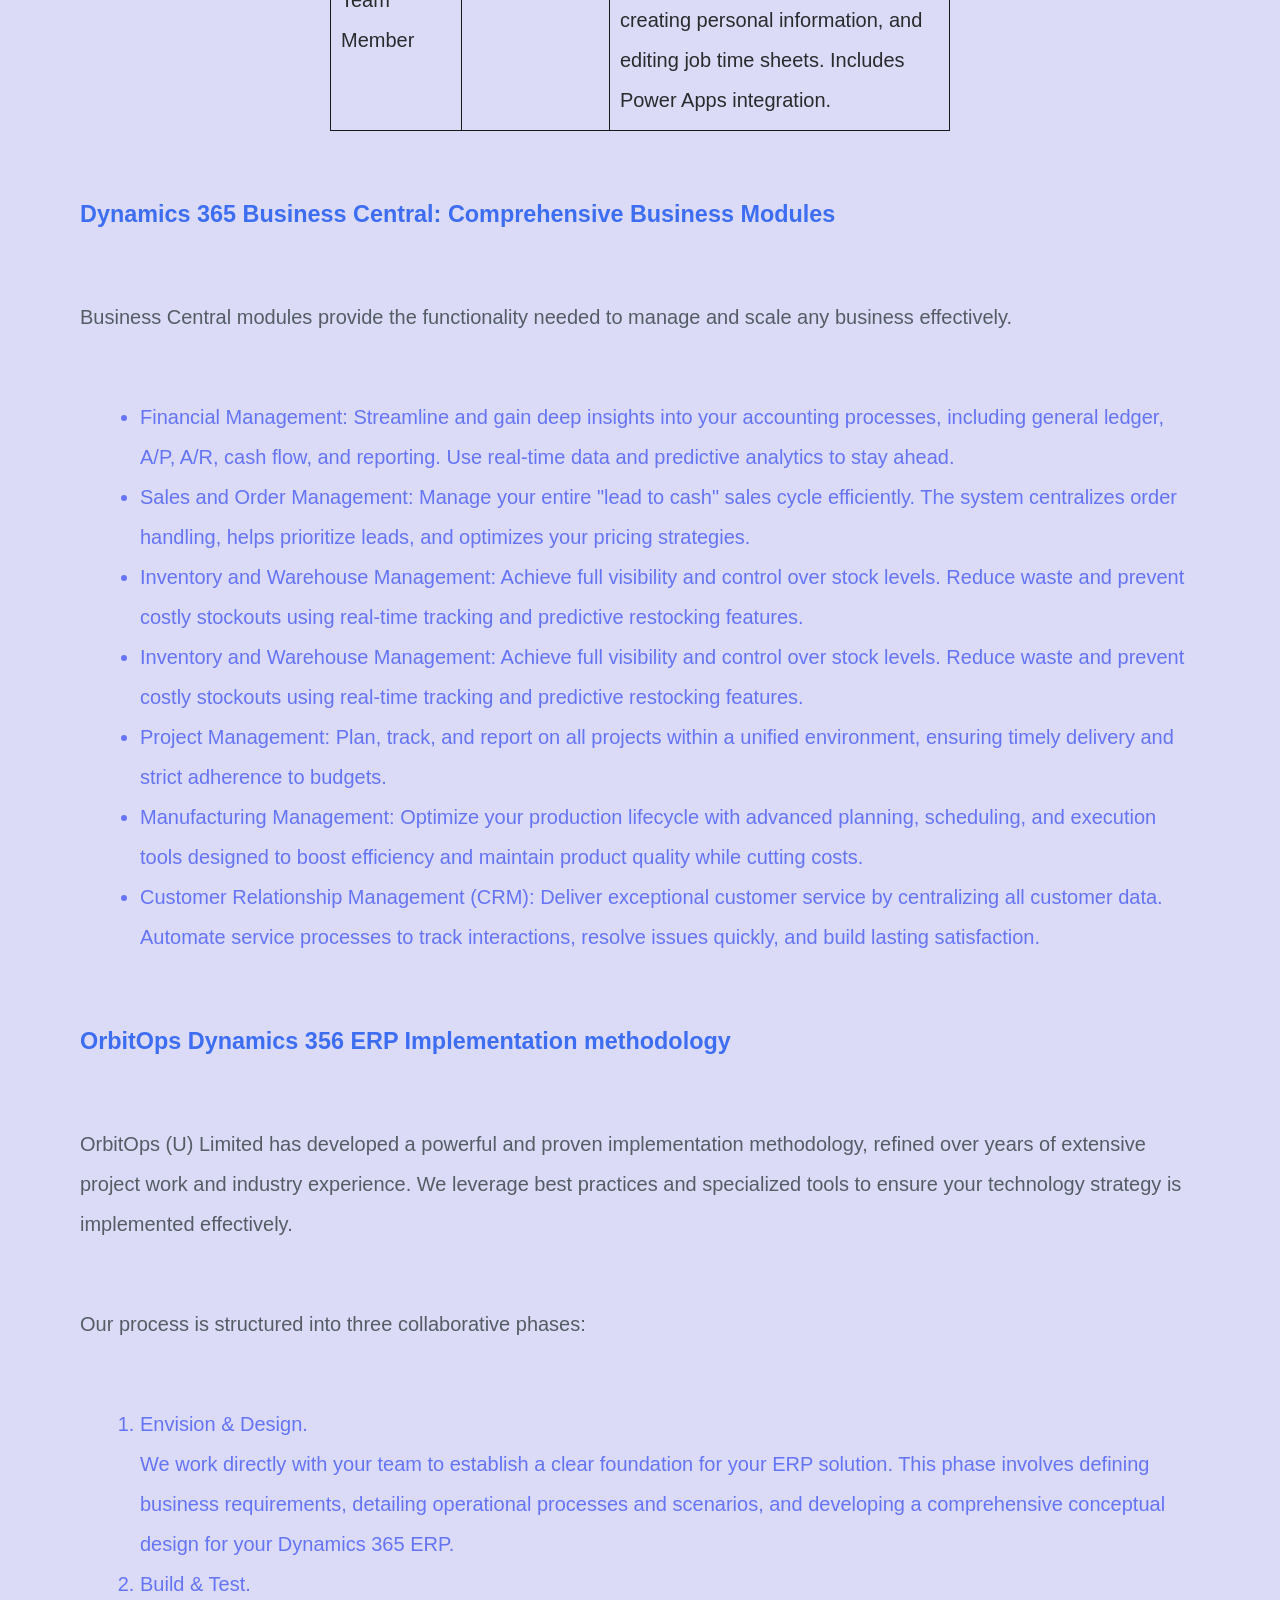
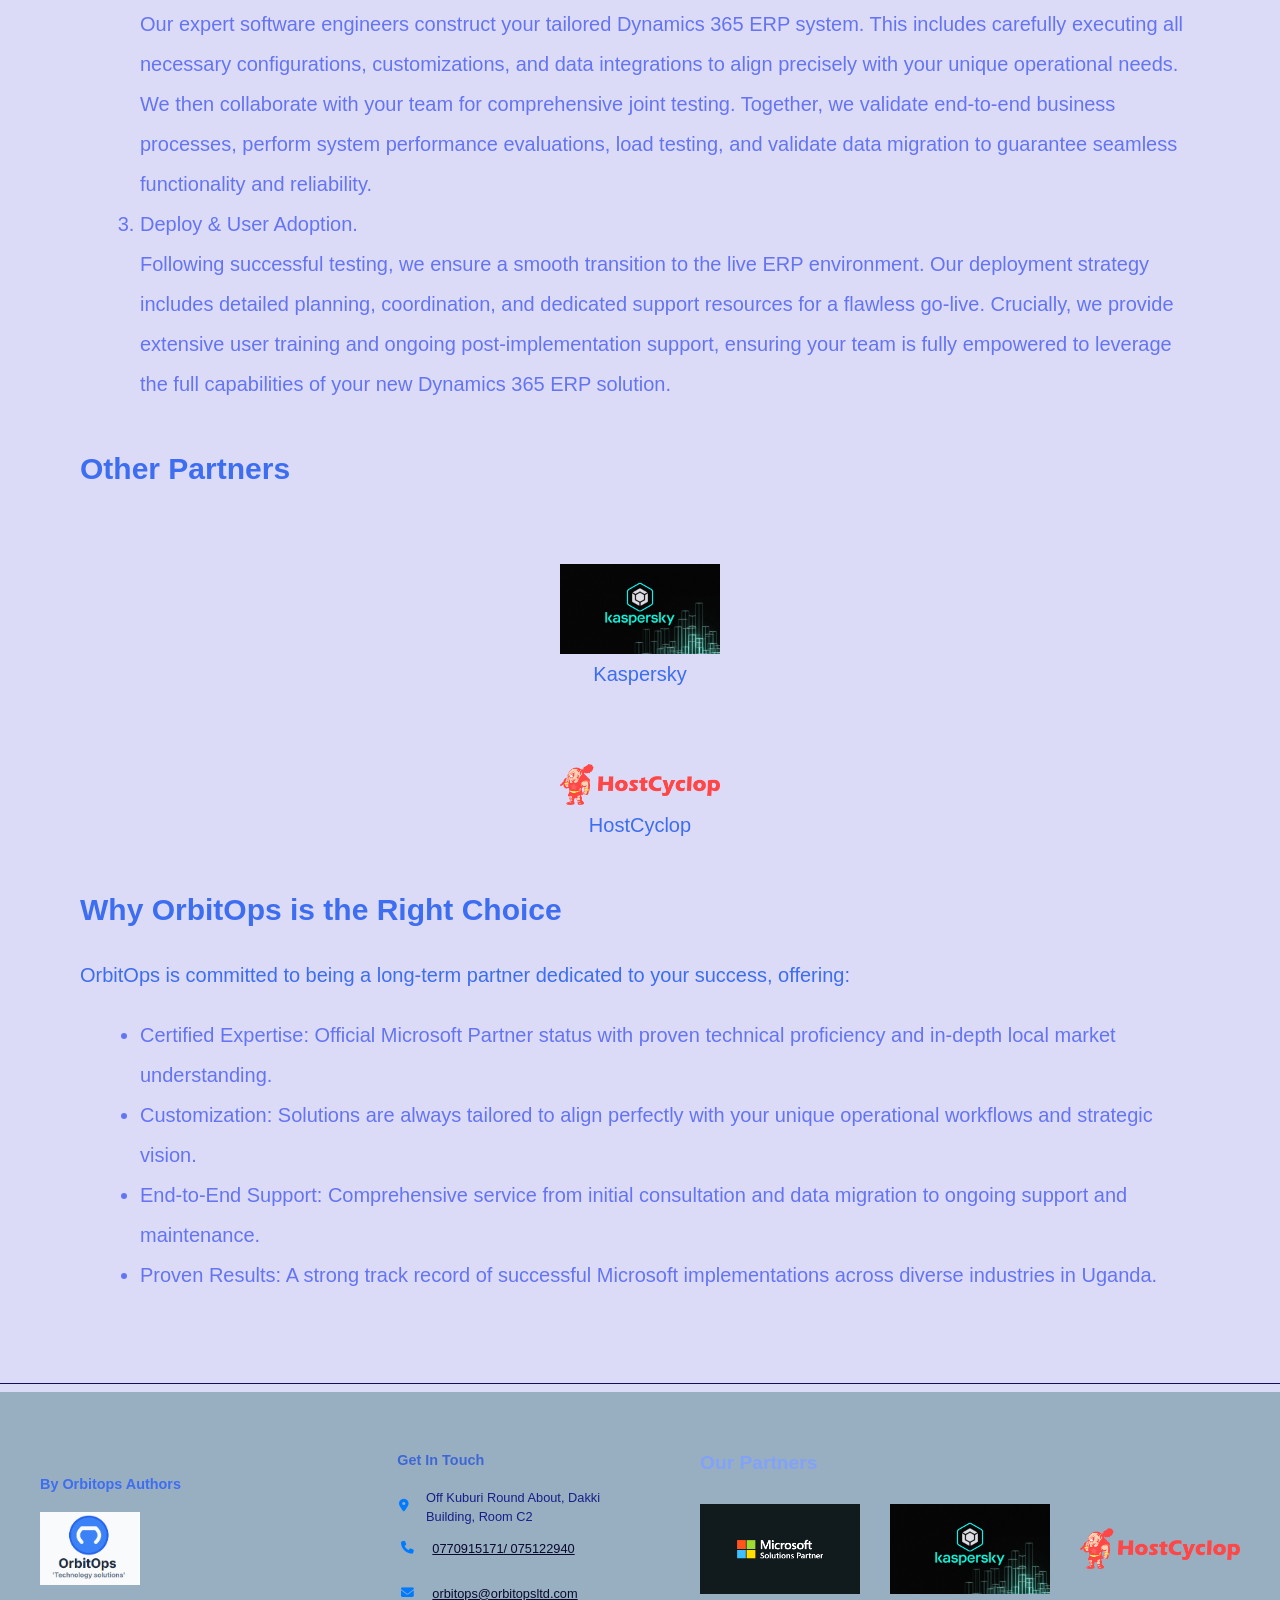
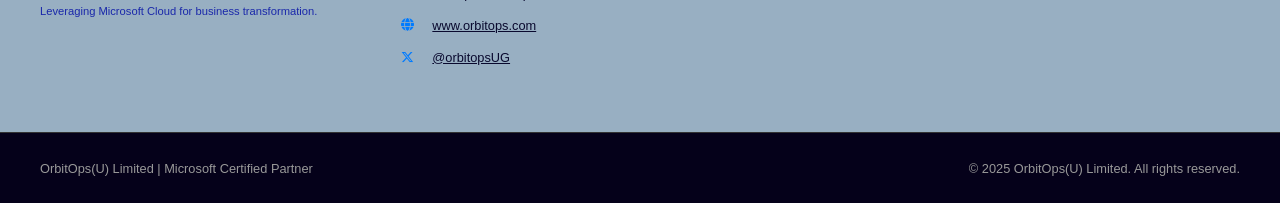
==== commit 7df34e39: "changing backgroung colors and font colors" ====
--- a/about.html
+++ b/about.html
@@ -98,45 +98,13 @@
       <div class="child-partner">
         <img src="images/ssp.jpg" alt="SharePoint Logo" class="child-logo">
         Microsoft SharePoint
-        <p>A versatile platform for document management, collaboration, and workflow automation, crucial for 
-            managing content and processes effectively in remote or hybrid environments.
-</p>
-</div>
-<button class="toggle-details" aria-expanded="false">Expand</button>
-<div class="full-details-hidden">
-<ul>
-    <li>OrbitOps' Expertise: We specialize in SharePoint Setup and Customization for robust intranets, 
-        document libraries, and project management portals. We implement Document Management and Security with 
-        proper version control and permission settings. We also develop Workflow Automation using Power Automate to streamline approvals and repetitive tasks.
-</li>
-<li>Core Advantages: Enhanced Collaboration, seamless Integration with Office 365, a customisable Intranet Portal for 
-    company communications, and Robust Security features.
-</li>
-</ul>
-</div>
+        
       </div>
       <div class="child-partner">
         <img src="images/licen.webp" alt="Licensing Logo" class="child-logo">
-        <div class="except">
-        Microsoft Product Licensing (New purchases and renewals)
-        <p>Simplifying the often-complex process of acquiring and maintaining proper software licenses 
-            (for Office 365, Dynamics 365, Azure, etc.) for operational efficiency and legal compliance.
-</p>
-</div>
-<button class="toggle-details" aria-expanded="false">Expand</button>
-<div class="full-details-hidden">
-<ul>
-    <li>OrbitOps' Service: We guide New License Acquisition by recommending the most suitable, cost-effective models 
-        (cloud, on-premises, or hybrid). We manage proactive License Renewals to ensure continuous access to updates 
-        and support. Crucially, we provide Compliance Management to ensure your usage meets Microsoft's regulations, 
-        reducing the risk of penalties.
-</li>
-<li>Core Advantages: Cost Efficiency through optimised licensing models, Guaranteed Access to the Latest Features, 
-    and Flexible Licensing Options that scale with your business growth.
-</li>
-</ul>
-      </div>
-    </div>
+       
+        Microsoft Product Licensing 
+        
     </div>
 
     <h3>Dynamics 365 Business Central: Flexible Licensing Plans</h3>
--- a/style.css
+++ b/style.css
@@ -1,39 +1,39 @@
 body {
   font-family: 'Poppins', sans-serif;
   margin: 0;
-  background: #0f0f2c;
-  color: #2e2d2d;
+  background: #dbdbf8;
+  color: #030303;
 }
 
 header {
-  background: #030322;
-  color: white;
+  background: #ddddf0;
+  color: rgb(17, 17, 17);
   padding: 10px 30px;
   display: flex;
   justify-content: space-between;
   align-items: center;
 }
 h1 {
-    font-size: small;
+    font-size: medium;
 }
 
 nav a {
-  color: white;
+  color: rgb(12, 11, 11);
   margin-left: 20px;
   text-decoration: none;
-  font-weight: 200;
-  font-size: medium;
+  font-weight: 500;
+  font-size: large;
   font-family: Arial, sans-serif;
 }
 nav a.active {
-    background-color: #6355cf;
-    color: aliceblue;
+    background-color: #1a1a99;
+    color: rgb(234, 232, 240);
     border-radius: 5px;
 }
 
 hr {
     height: 4px;
-    background-color: #6c5bf3;
+    background-color: #150a66;
     border: none;
 }
 
@@ -102,7 +102,7 @@
 
 
 .updates {
-    color: rgb(181, 162, 231);
+    color: rgb(71, 40, 150);
     padding: 30px 80px;
     display: flex;
     justify-content: space-between;
@@ -122,7 +122,7 @@
 .btn-services {
     text-decoration: none;
     padding: 10px 20px;
-    background-color: #2b1ba1;
+    background-color: #1e0e99;
     color: whitesmoke;
     border-radius: 4px;
     font-weight: bold;
@@ -134,7 +134,7 @@
 
 }
 .features {
-    background-color: #030322;
+    background-color: none;
     padding: 60px 80px;
 }
 .features-header {
@@ -142,14 +142,14 @@
     margin: 0 auto;
 }
 .features-label {
-    color: #9d93ee;
+    color: #190b81;
     font-size: 2.0em;
     font-weight: 600;
     margin-bottom: 5px;
 }
 .section-heading {
     font-size: 1.5em;
-    color: #9d93ee;
+    color: #0e0936;
     margin-top: 0;
     margin-bottom: 40px;
 }
@@ -159,7 +159,7 @@
 }
 .bc-card {
     flex: 1;
-    background-color: #8f82f1;
+    background-color: #dbdbf8;
     border-radius: 8px;
     box-shadow: 0 4px 12px rgba(0, 0, 0, 0.08);
     overflow: hidden;
@@ -191,7 +191,7 @@
 }
 .card-body p {
     color: #030322;
-    font-size: 0.8em;
+    font-size: 1.0em;
     line-height: 1.5;
     flex-grow: 1;
     align-items: flex-start;
@@ -214,7 +214,7 @@
 }
 .section-divider {
     border: none;
-    border-top: 1px solid #5e6af7;
+    border-top: 1px solid #060827;
     max-width: 1200px;
     margin: 60px auto; 
     height: auto;
@@ -231,11 +231,11 @@
 }
 .servban-content {
     flex: 3; 
-    color: #83b7f3; 
+    color: #084e7c; 
 }
 .servban-heading {
     font-size: 2.5em;
-    color: #c2daf3; 
+    color: #3187e4; 
     margin-top: 0;
     margin-bottom: 20px;
     text-align: left;
@@ -256,16 +256,16 @@
     margin-bottom: 15px;
     display: flex; 
     align-items: flex-start;
-    color: #c4dbf5;
+    color: #3187e4;
 }
 .servban-icon {
     font-size: 0.5em;
-    color: #4aacee; 
+    color: #1e6899; 
     margin-right: 15px; 
     flex-shrink: 0; 
 }
 .servban-list strong {
-    color: #d5dfe9; 
+    color: #1f558b; 
 }
 .servban-banner {
     flex: 2; 
@@ -290,12 +290,12 @@
 }
 .grid-heading {
     font-size: 2.5em;
-    color: #93c3f7;
+    color: #2e89eb;
     margin-bottom: 10px;
 }
 .grid-subheading {
     font-size: 1.2em;
-    color: #6c757d;
+    color: #585b5e;
     margin-bottom: 50px;
 }
 .feature-grid-container {
@@ -323,13 +323,13 @@
 }
 .feature-item .title {
     font-size: 1.2em;
-    color: #9fc9f7;
+    color: #268cfa;
     margin-top: 0;
     margin-bottom: 10px;
 }
 
 .feature-item p {
-    color: #687c91;
+    color: #404852;
     font-size: 1em;
     line-height: 1.5;
 }
@@ -337,7 +337,8 @@
     height: 1px;
 }
 .home-page-footer {
-    color: #b7c6f7; 
+    color: #183899; 
+    background-color: #98afc2;
 }
 .footer-top-content {
     max-width: 1200px; 
@@ -368,7 +369,7 @@
 }
 .company-tagline {
     font-size: 0.7em;
-    color: #a8aee4;
+    color: #1a28aa;
     margin-top: 10px;
 }
 .footer-contact-info {
@@ -376,7 +377,7 @@
     padding: 0;
 }
 .footer-contact-info h6 {
-    color: #3d6df0;
+    color: #3f67d4;
     margin-bottom: 20px;
     font-size: 0.9em;
     margin-top: 0px;
@@ -386,16 +387,16 @@
     align-items: center; 
     font-size: 0.8em;
     line-height: 1.5;
-    color: #ccc;
+    color: #142086;
     margin-bottom: 5px;
 }
 .footer-contact-info a {
-    color: #5956fa;
+    color: #09092e;
     text-decoration: underline; 
     transition: color 0.3s;
 }
 .footer-contact-info a:hover {
-    color: #78dcf5; 
+    color: #3338e4; 
 }
 .footer-contact-info i {
     margin-right: 15px; 
@@ -488,7 +489,7 @@
   display: block;
   font-size: 9px;
   margin-top: 6px;
-  color: #b7d6fa;
+  color: #6252f3;
 }
 
 .orbit-item:nth-child(1) { transform: rotate(0deg) translateX(160px) rotate(0deg); }
@@ -522,7 +523,7 @@
     margin-bottom: 18px;
     line-height: 30px;
     font-size: 15px;
-    color: #81bae9;
+    color: #138cf0;
 }
 .services-hello p strong {
     margin-bottom: 20px;
@@ -543,7 +544,7 @@
 .grid-content {
   text-align: left;
   margin-bottom: 50px;
-  color: #675d8a;
+  color: #3f22c0;
 }
 
 .service-grid {
@@ -555,7 +556,7 @@
 .service-box-left {
   max-width: 600px;
   background-color: none; 
-  color: #bbabf8;
+  color: #232224;
   padding: 60px;
   border-radius: 10px;
   box-shadow: 0 4px 15px rgba(0, 0, 0, 0.5);
@@ -652,7 +653,7 @@
   font-size: 2.0rem;
   font-weight: 700;
   margin: 0;
-  color: #5292c7;
+  color: #3e85c0;
 }
 
 .services-loop {
@@ -662,9 +663,10 @@
   gap: 10px;
   padding: 40px 20px;
   border-radius: 80px;
-  background: linear-gradient(145deg, #1a1a3a, #1a1a3a);
+  background: linear-gradient(145deg, #d6d6f0, #9696d6);
   position: relative;
   overflow: hidden;
+  color: #5c41f7;
 }
 
 .services-loop::before,
@@ -755,14 +757,14 @@
     font-size: 20px;
     font-weight: 500;
     margin-bottom: 10px;
-    color: #d8cef1;
+    color: #2a0a7a;
 }
 
 .big-text {
     font-size: 40px;
     line-height: 1.2;
     font-weight: 700;
-    color: #cab9e7; /* red like Makerere */
+    color: #223fc0; /* red like Makerere */
 }
 
 .vision-right {
@@ -772,7 +774,7 @@
 .vision-right p {
     font-size: 17px;
     line-height: 1.7;
-    color: #ac82f8;
+    color: #162eb8;
     margin-bottom: 20px;
 }
 main {
@@ -793,20 +795,20 @@
   margin: 20px 0;
 }
 #microsoft-partner p {
-    color: #849aac;
+    color: #545d64;
 }
 
 .child-partners .child-partner {
   flex: 1 1 200px;
   padding: 15px;
-  border: 1px solid #0f0f2c;
+  border: none;
   border-radius: 8px;
-  background-color: #0f0f2c;
-  text-align: left;
-  color: #c7d9ec;
+  background-color: none;
+  text-align: center;
+  color: #9a81f5;
 }
 .child-partners .child-partner p, li {
-    color: #636cb9;
+    color: #6574f3;
 }
 
 table {
@@ -817,13 +819,13 @@
 }
 
 table, th, td {
-  border: 1px solid #ccc;
+  border: 1px solid #1a1818;
 }
 
 th, td {
   padding: 10px;
   text-align: left;
-  color: #d9e7f3;
+  color: #2a2b2c;
 }
 
 ul, ol {
@@ -833,7 +835,7 @@
   display: flex;
   align-items: center;
   gap: 15px;
-  color: #d9e4ec;
+  color: #1d70ac;
 }
 
 .partner-logo {
@@ -851,13 +853,14 @@
 .child-partner {
   flex: 1 1 200px;
   padding: 20px;
-  border: 1px solid #0f0f2c;
+  border: 1px solid none;
   border-radius: 8px;
-  background-color: #0f0f2c;
+  background-color: none;
   display: flex;
   flex-direction: column;
-  align-items: left;
+  align-items: center;
   text-align: left;
+  padding-top: 50px;
 }
 
 .child-logo {
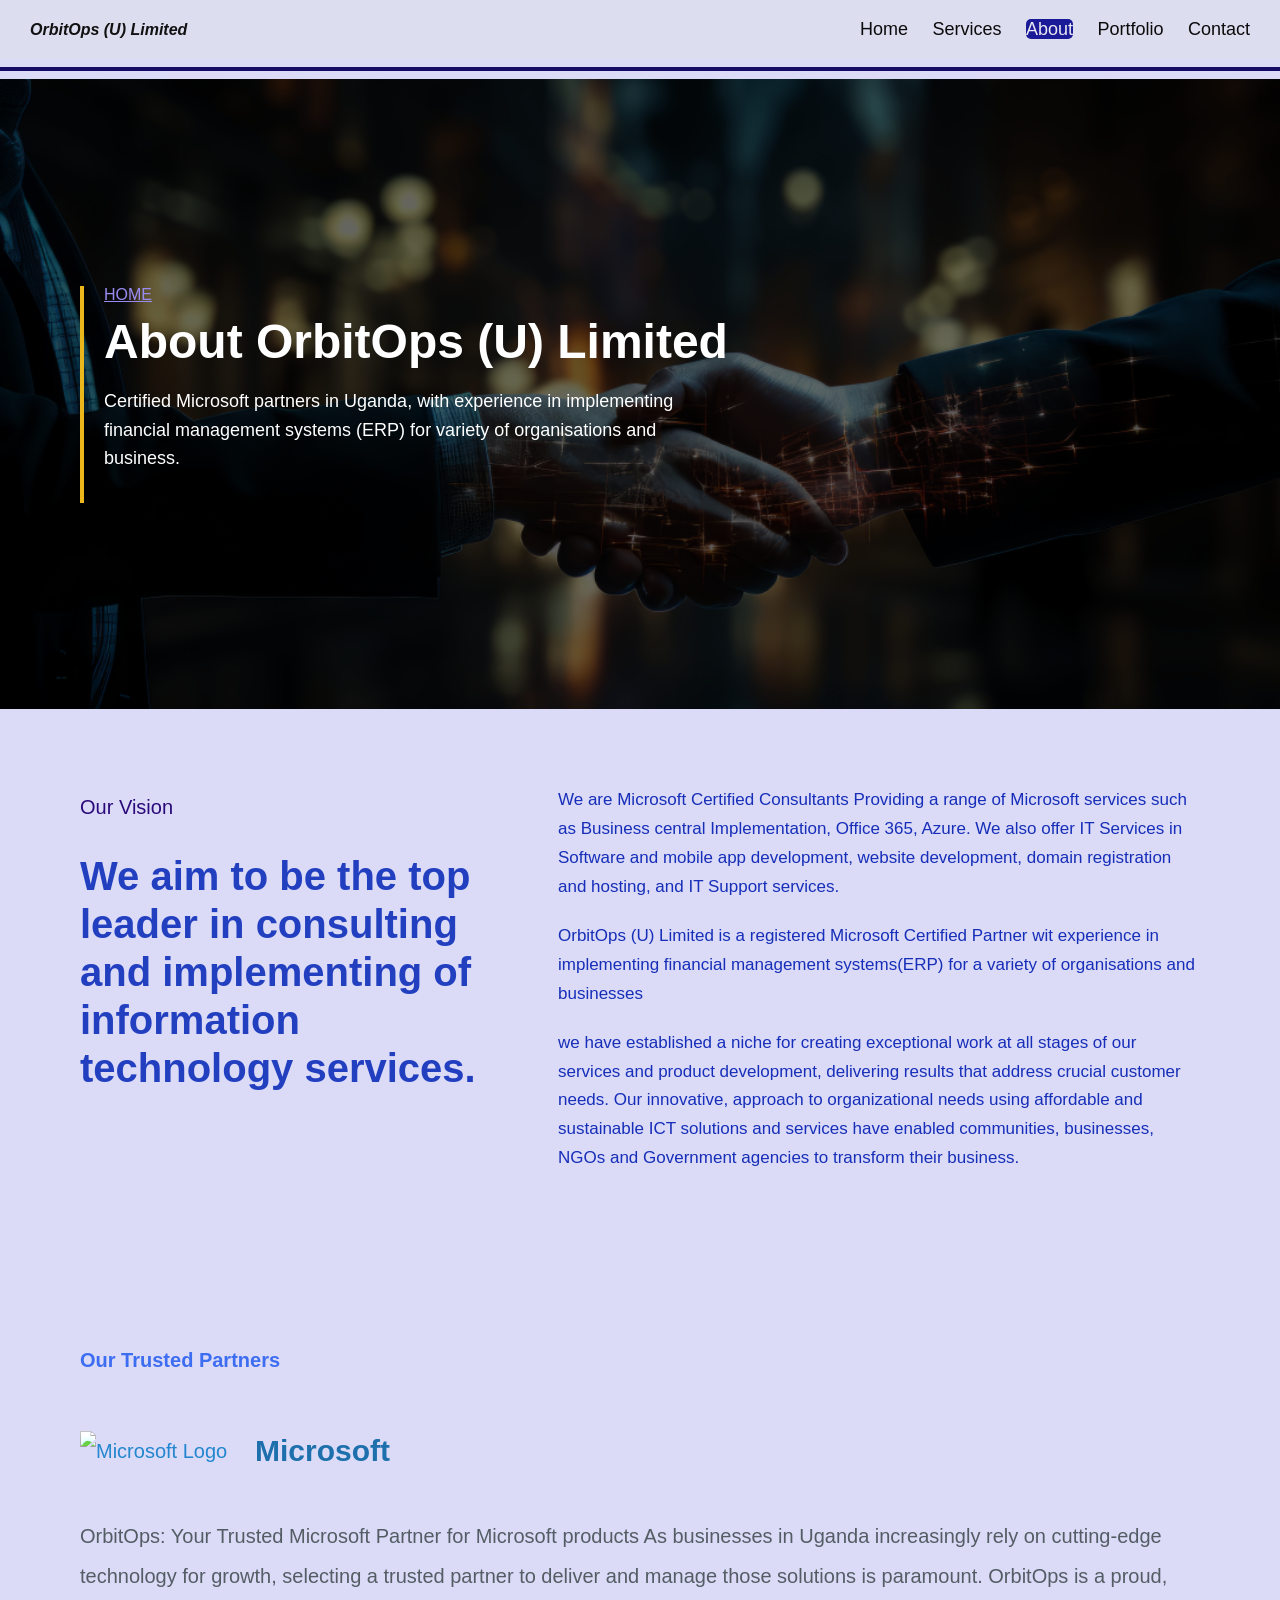
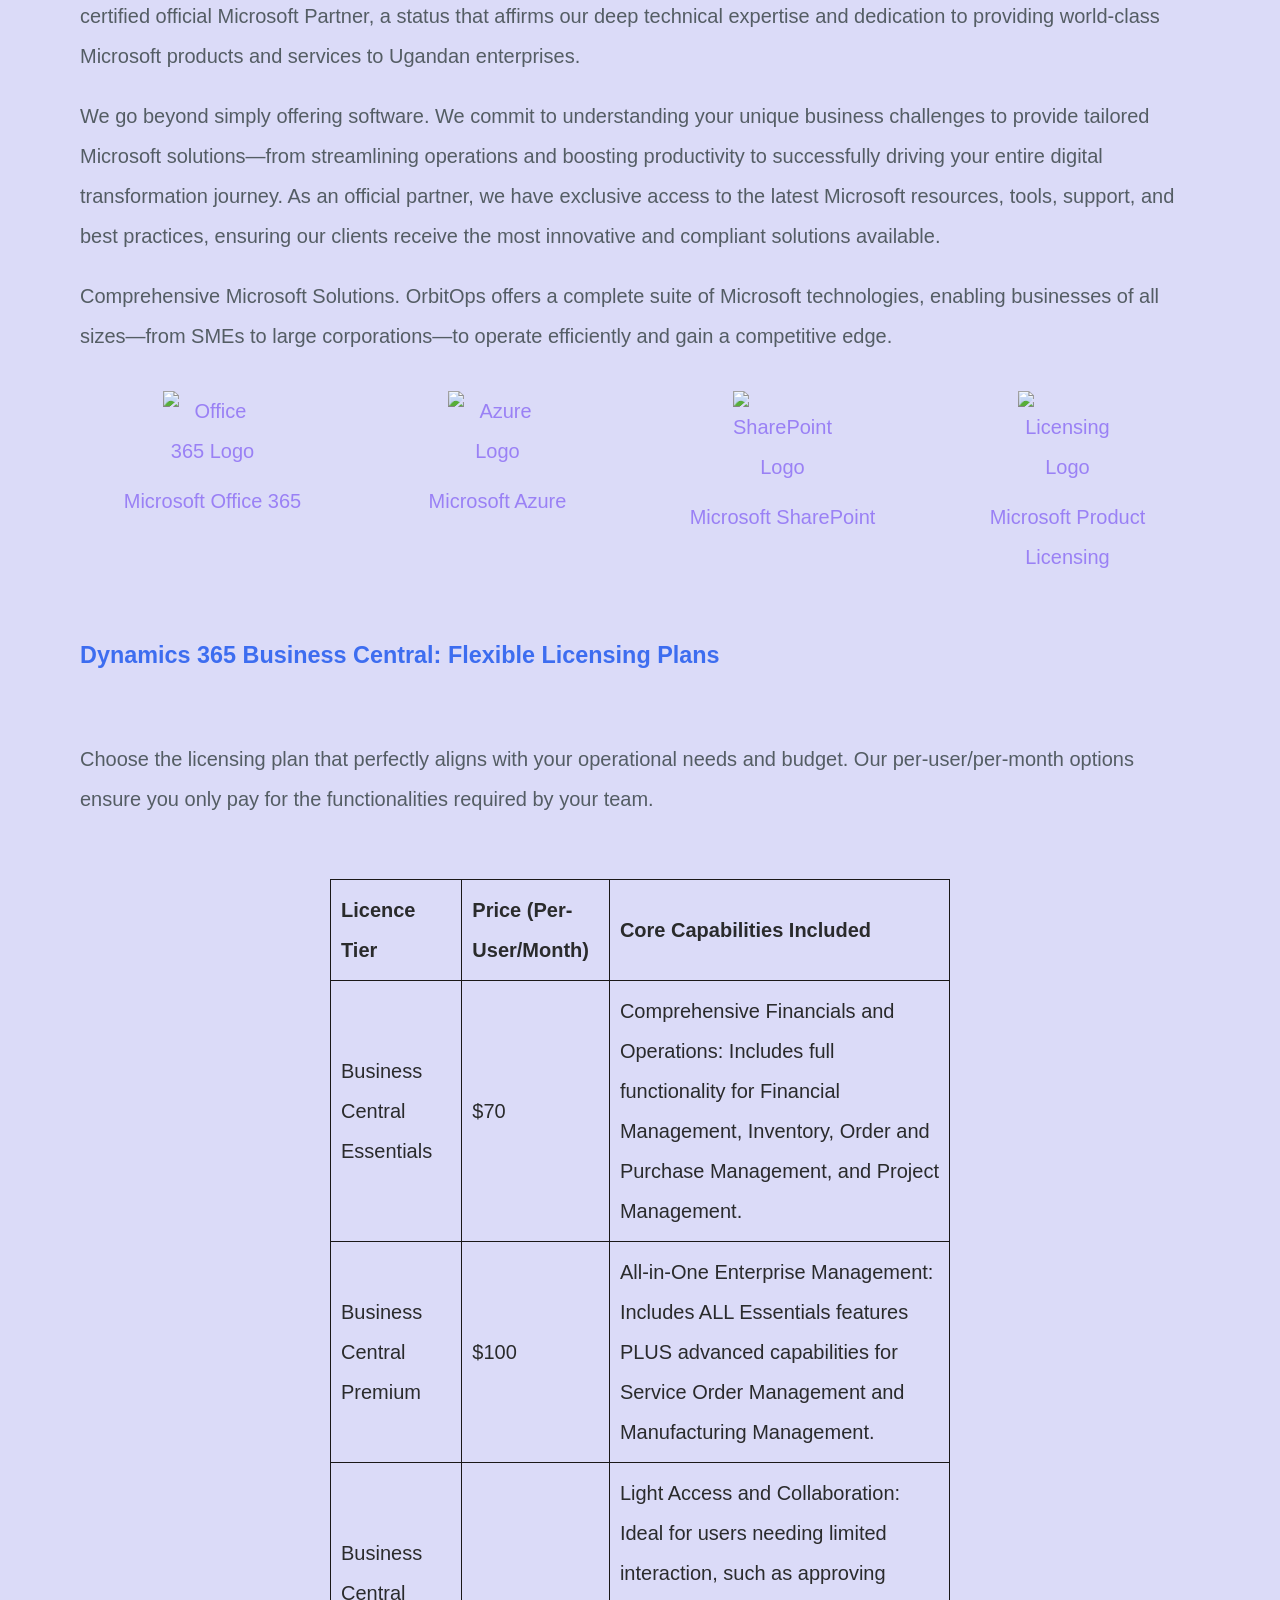
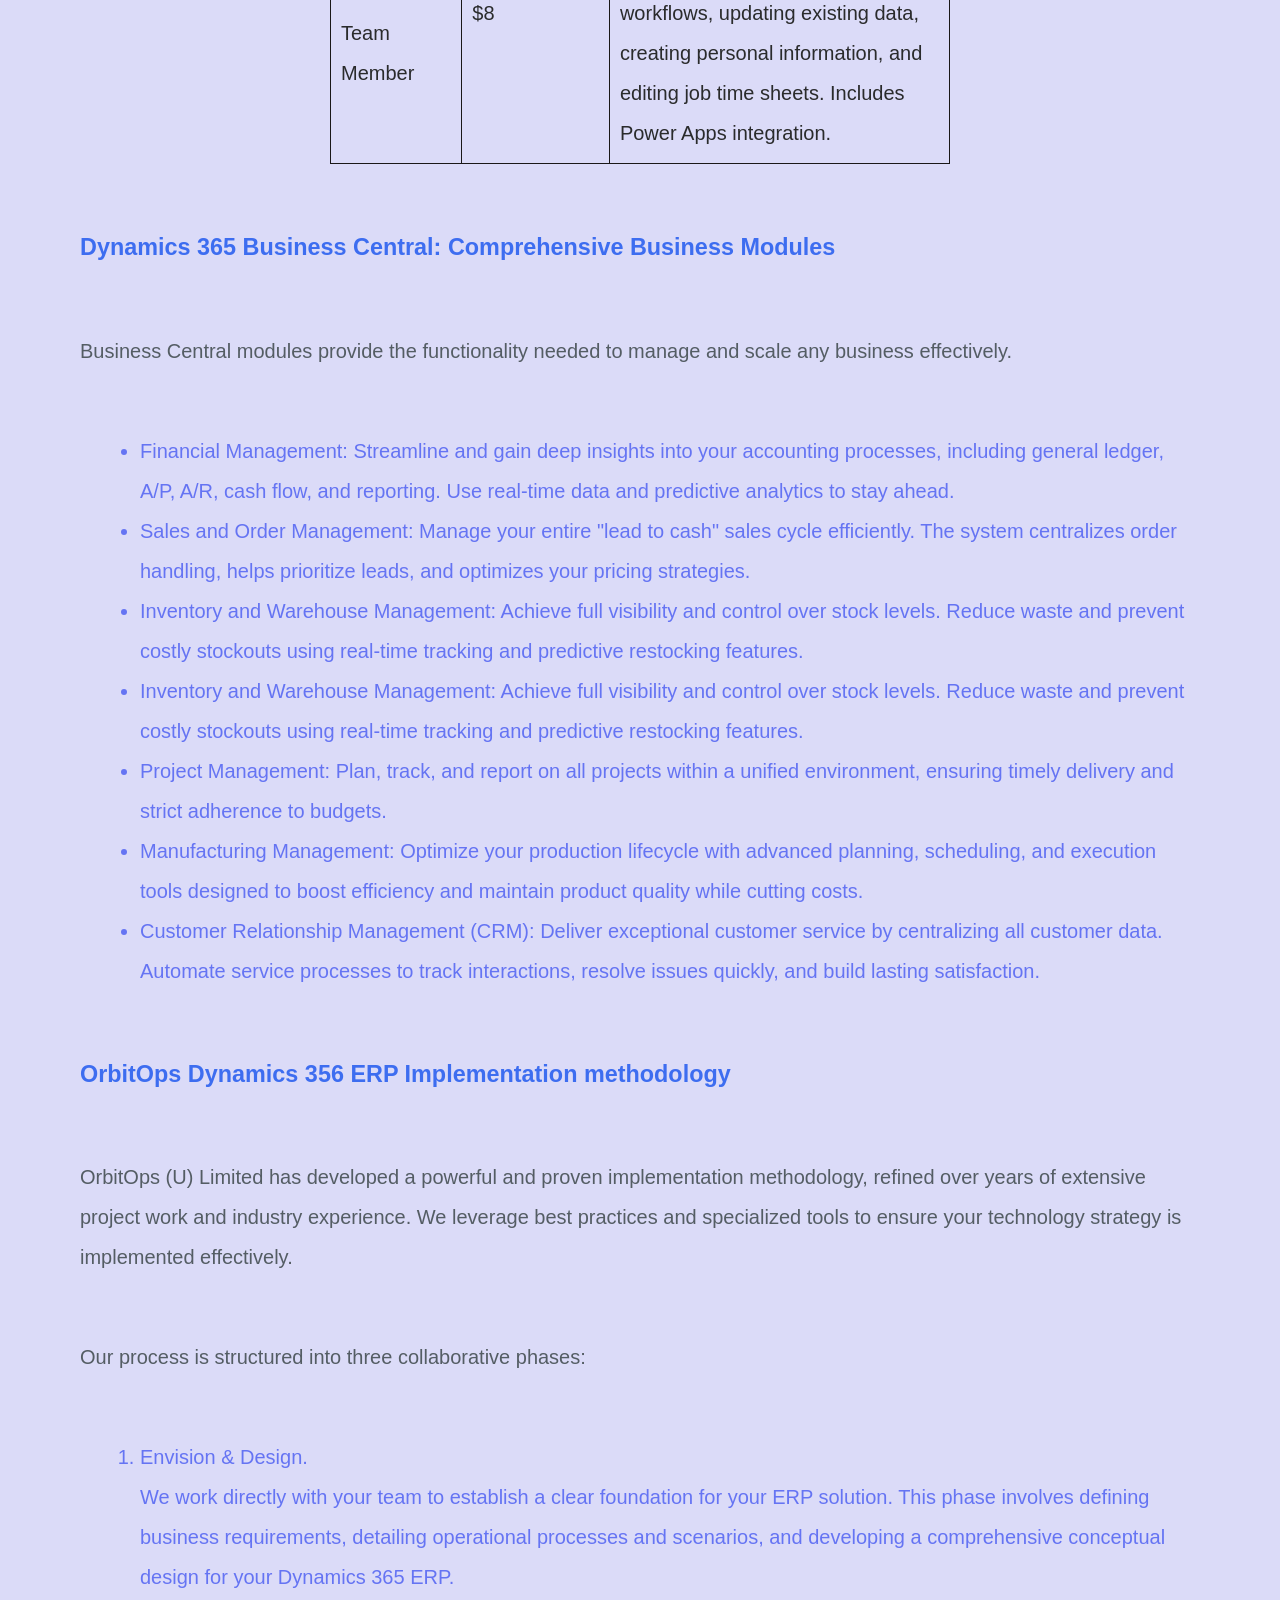
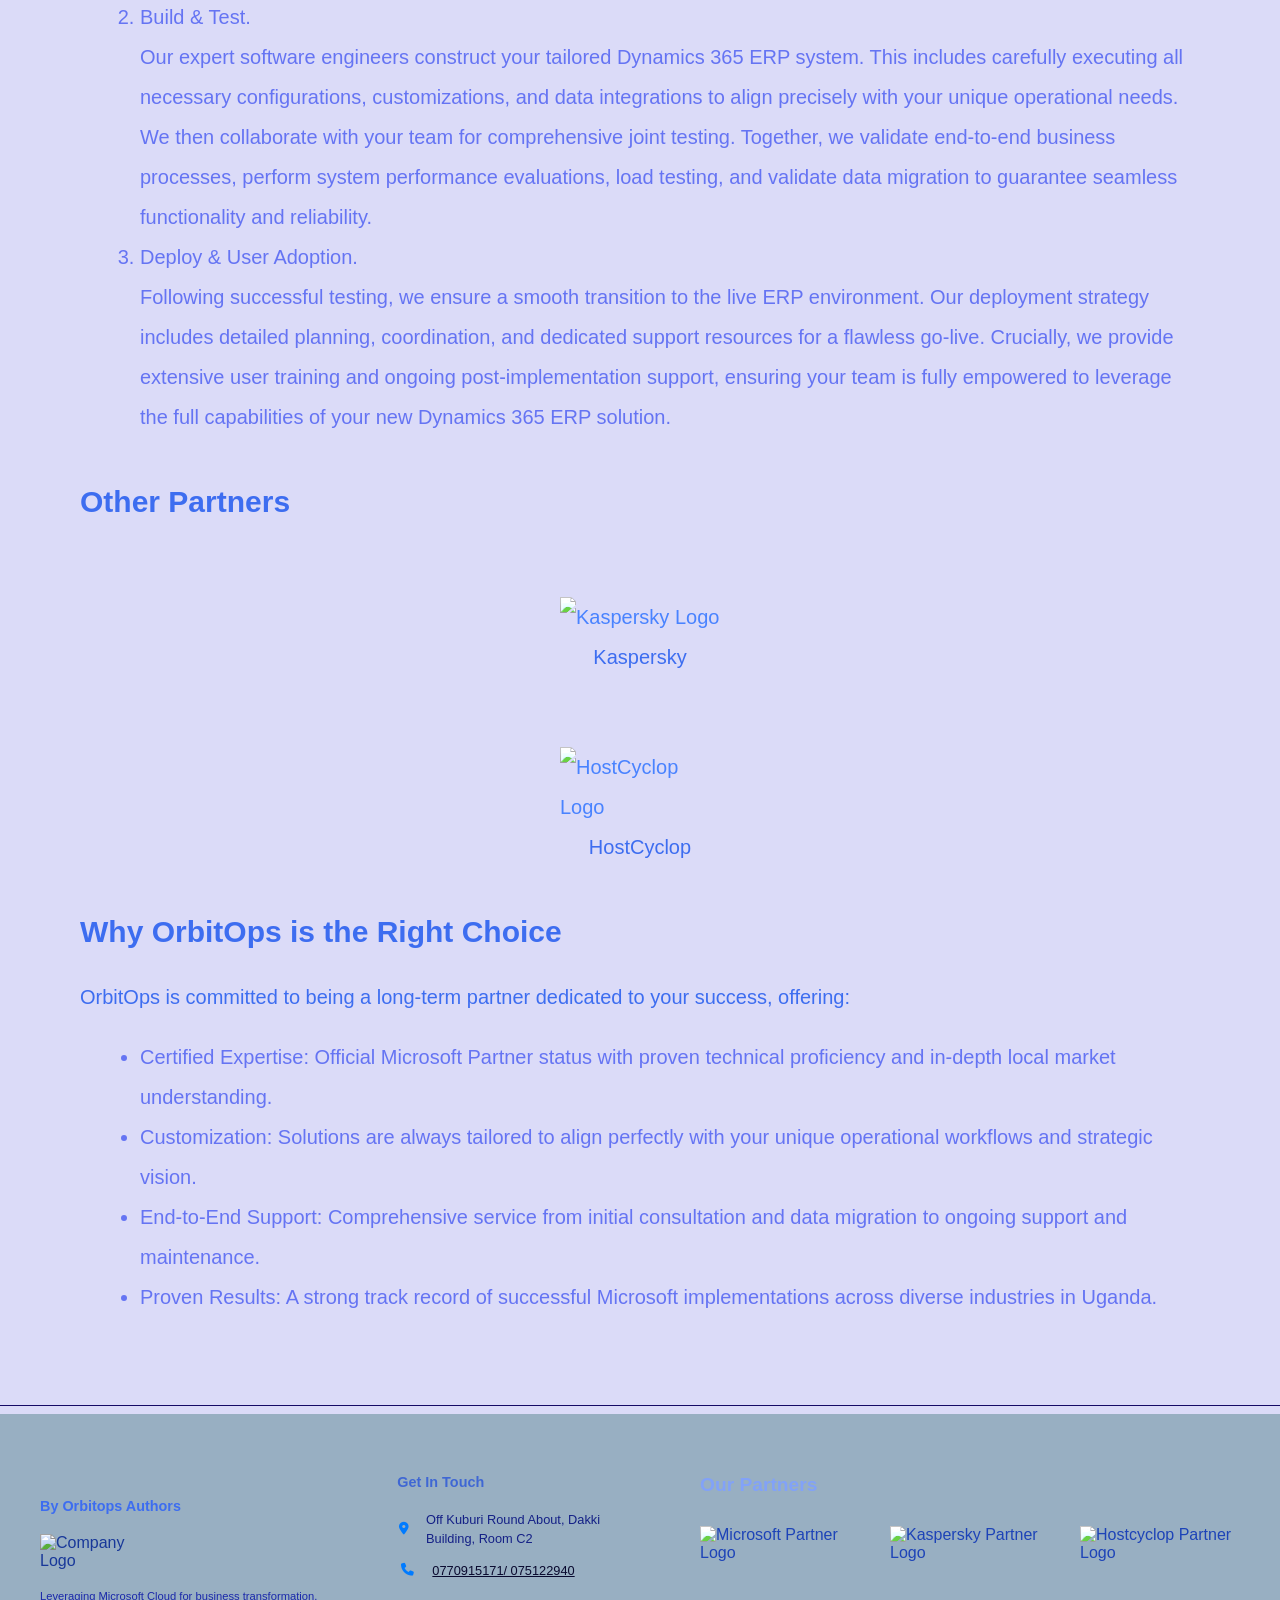
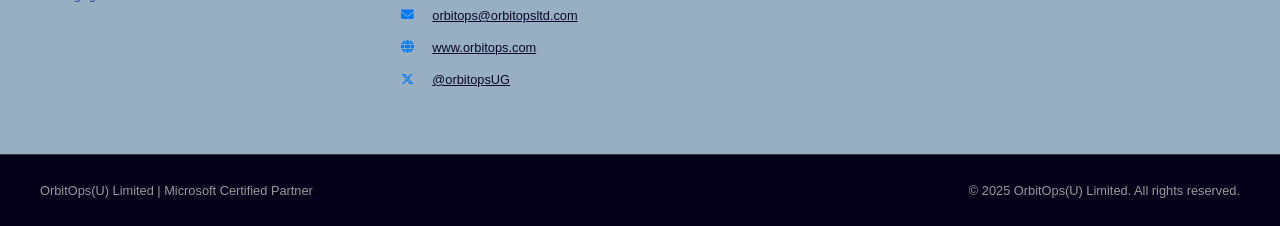
==== commit d48bf1cf: "added base tags" ====
--- a/about.html
+++ b/about.html
@@ -8,6 +8,7 @@
     </title>
     <link rel="stylesheet" href="style.css">
     <link rel="stylesheet" href="https://cdnjs.cloudflare.com/ajax/libs/font-awesome/6.5.1/css/all.min.css">
+    <base href="/for-orbitops/">
 </head>
 <body>
     <header class="main-header">
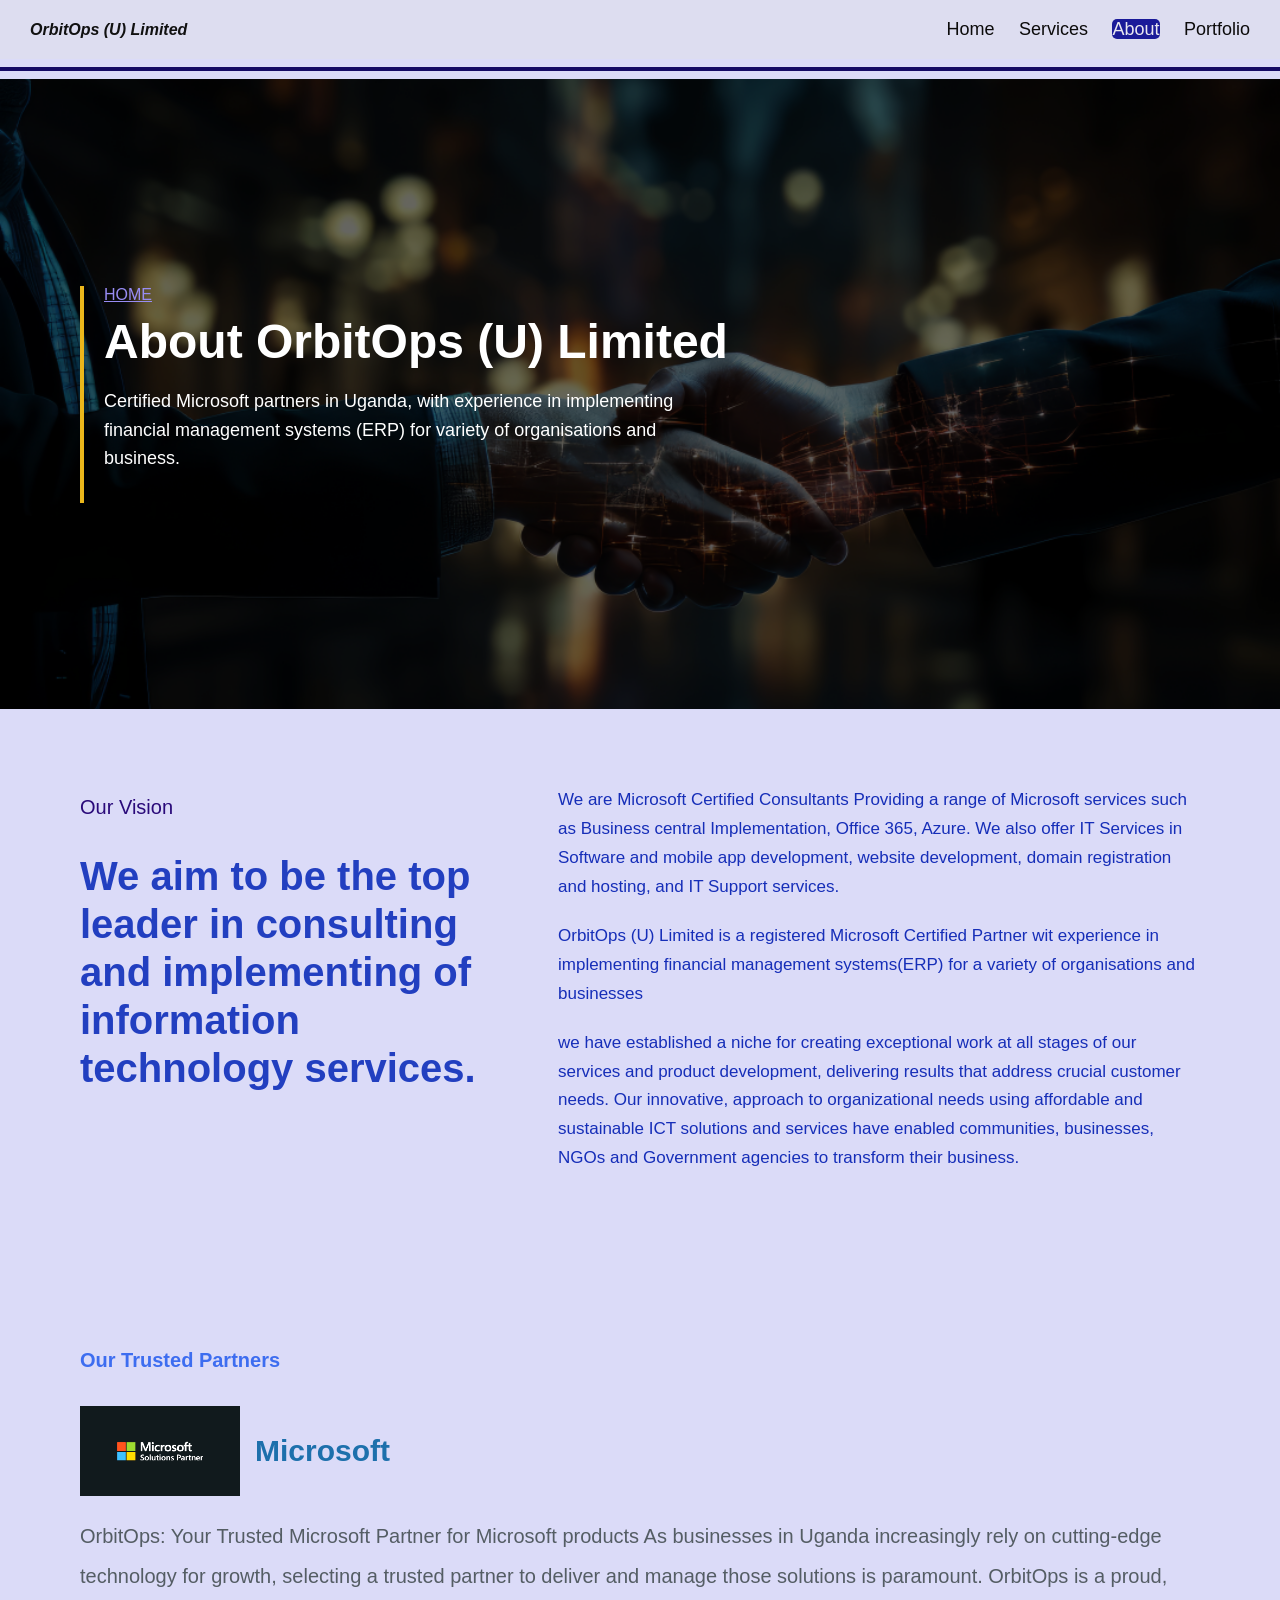
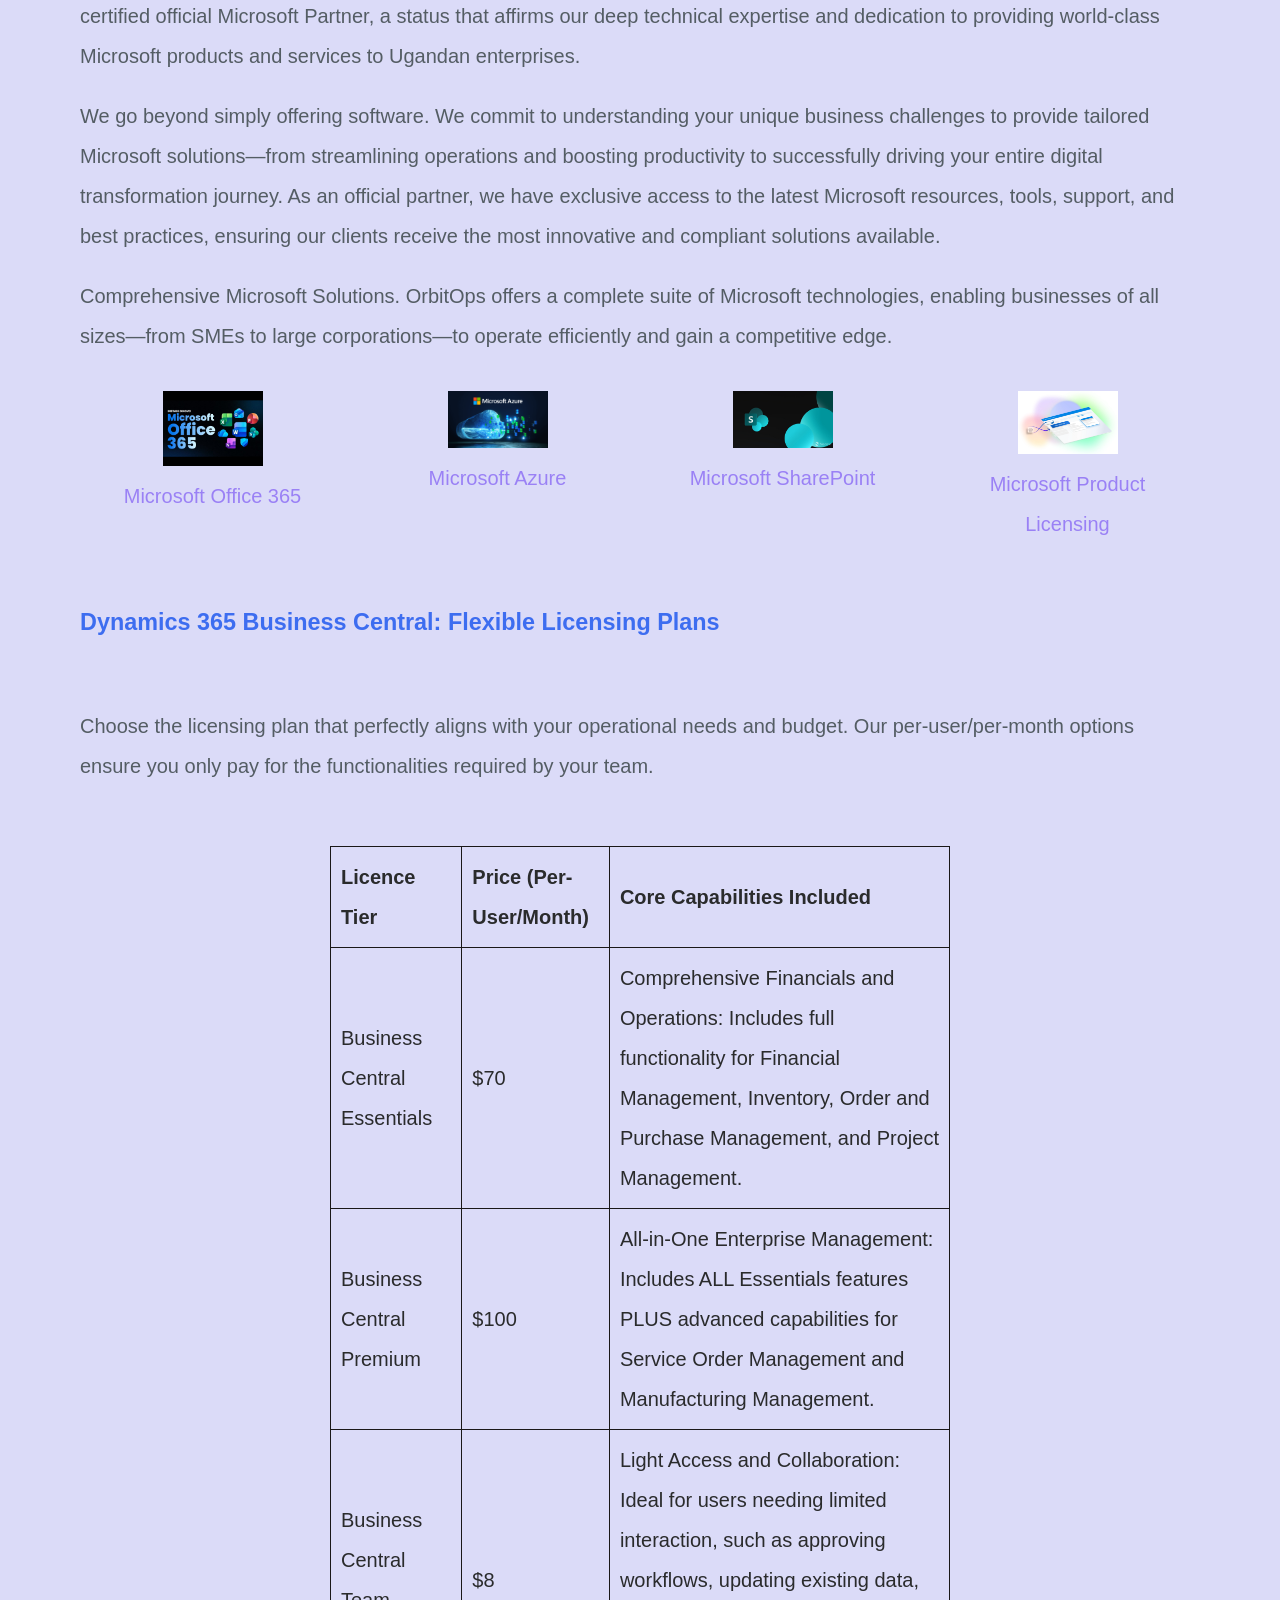
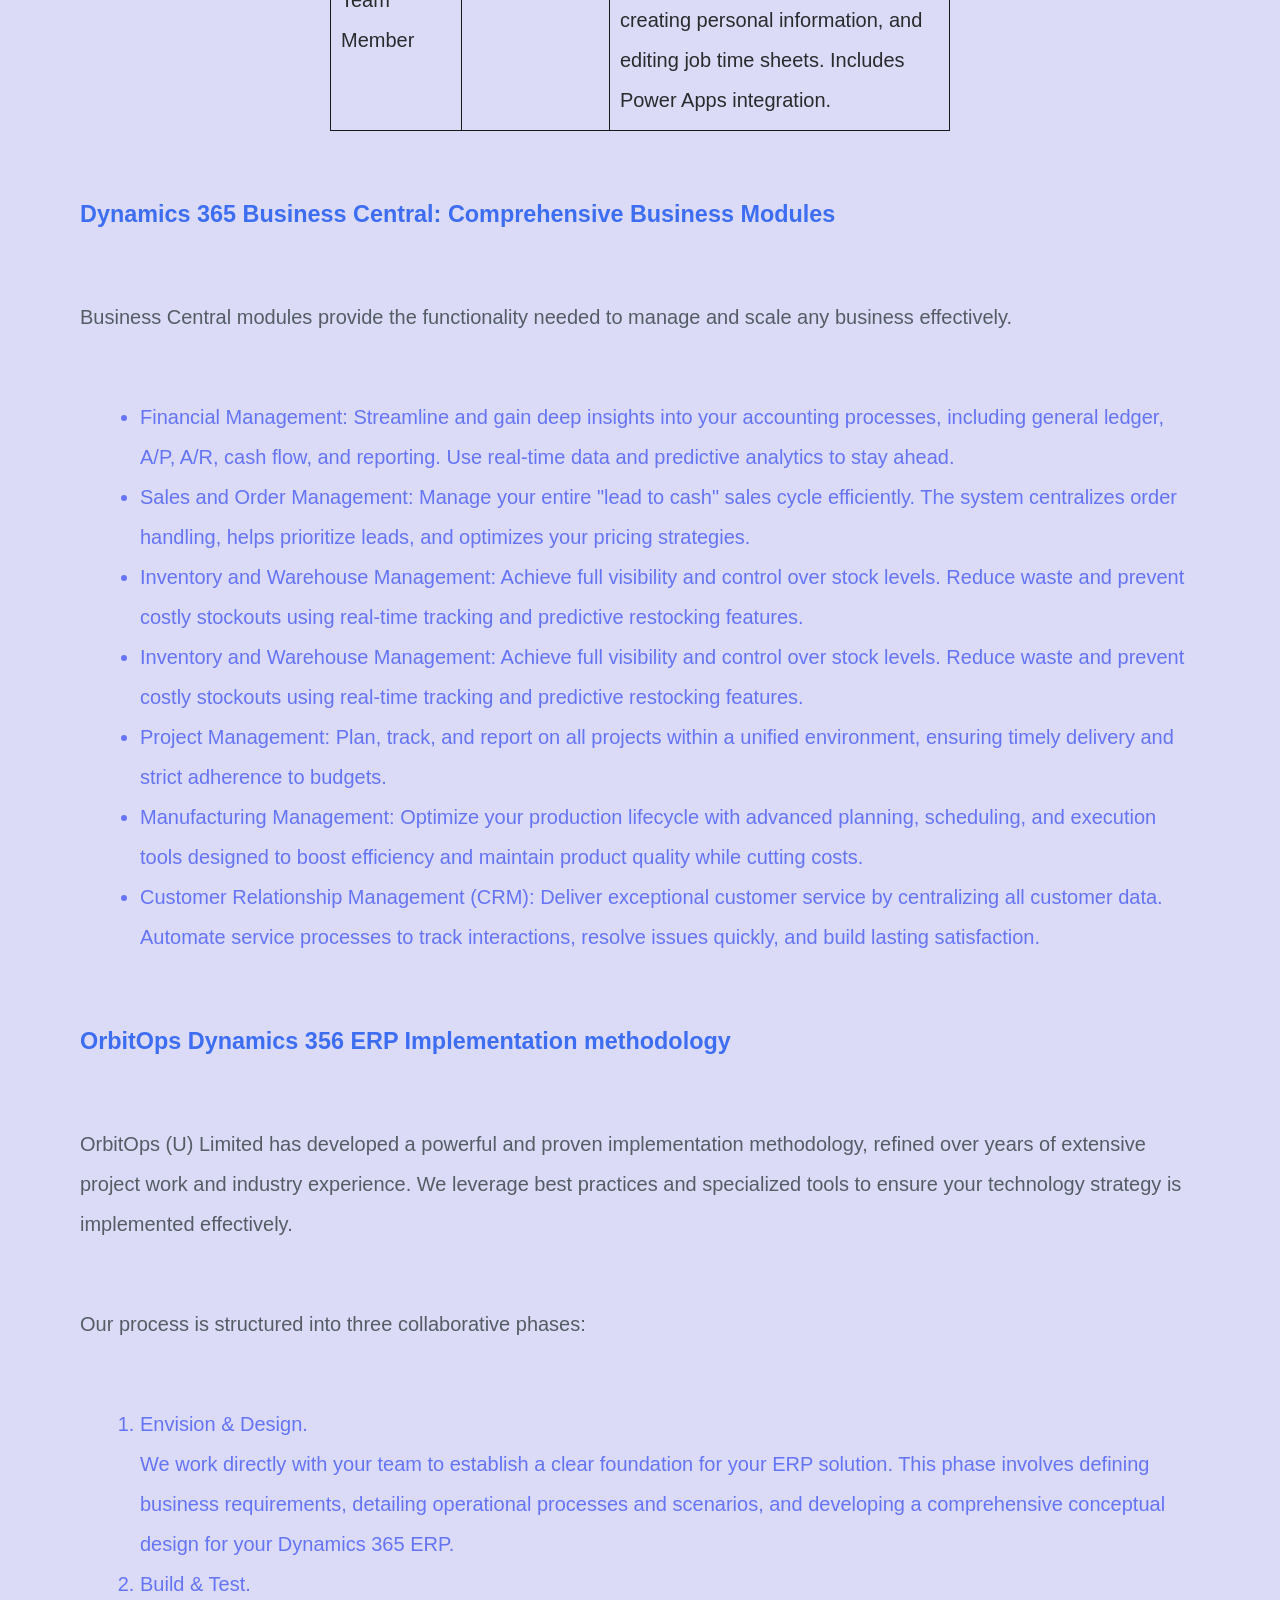
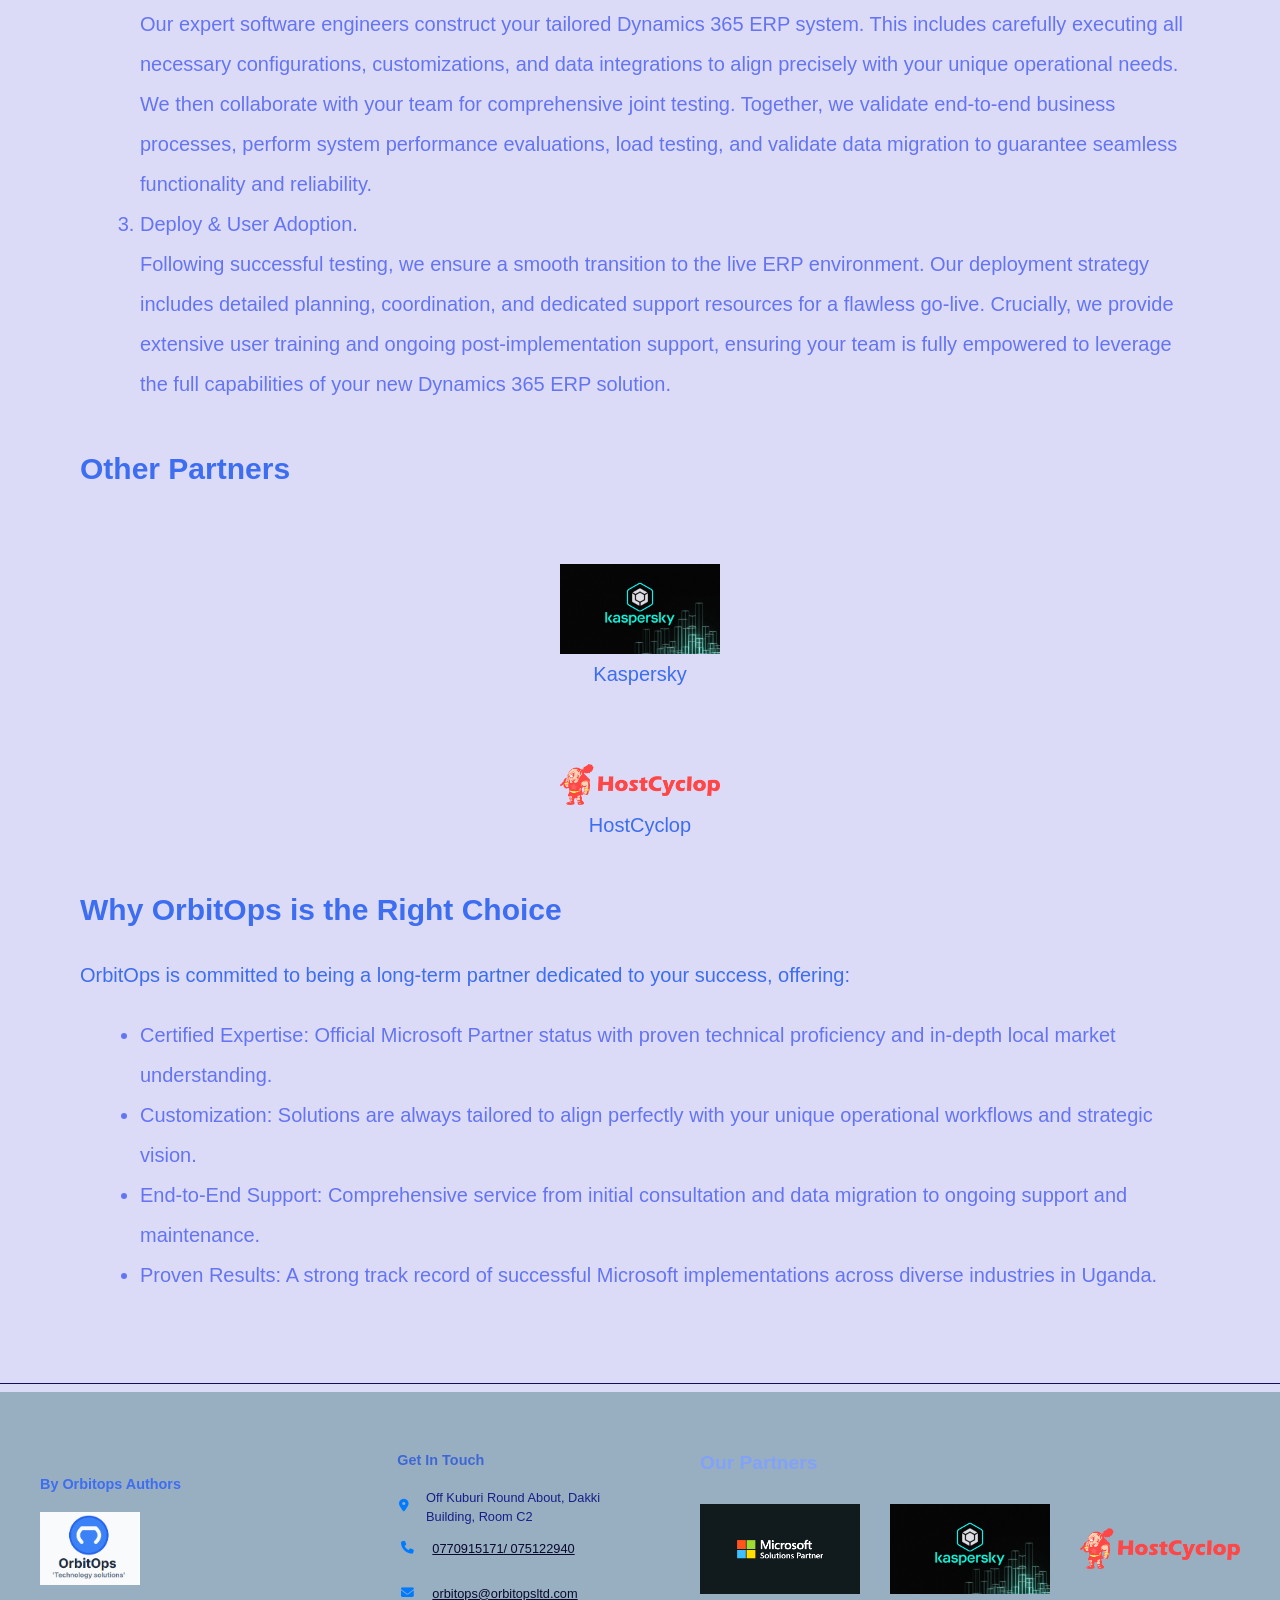
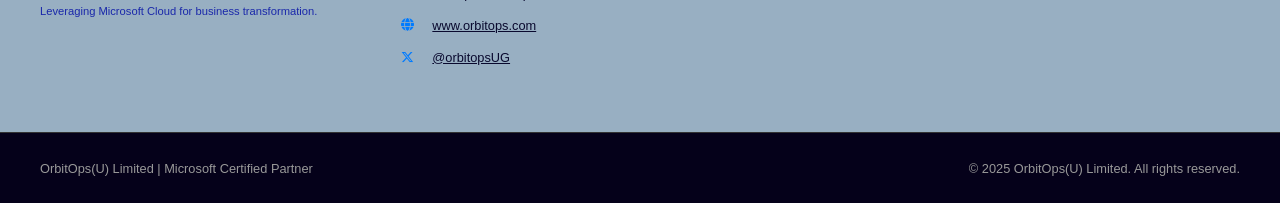
==== commit 1427df76: "removed base tags and deleted contact page" ====
--- a/about.html
+++ b/about.html
@@ -8,7 +8,7 @@
     </title>
     <link rel="stylesheet" href="style.css">
     <link rel="stylesheet" href="https://cdnjs.cloudflare.com/ajax/libs/font-awesome/6.5.1/css/all.min.css">
-    <base href="/for-orbitops/">
+    
 </head>
 <body>
     <header class="main-header">
@@ -20,7 +20,6 @@
             <a href="services.html">Services</a>
             <a href="about.html" class="active">About</a>
             <a href="portfolio.html">Portfolio</a>
-            <a href="contact.html">Contact</a>
         </nav>
     </h1>
     </header>
